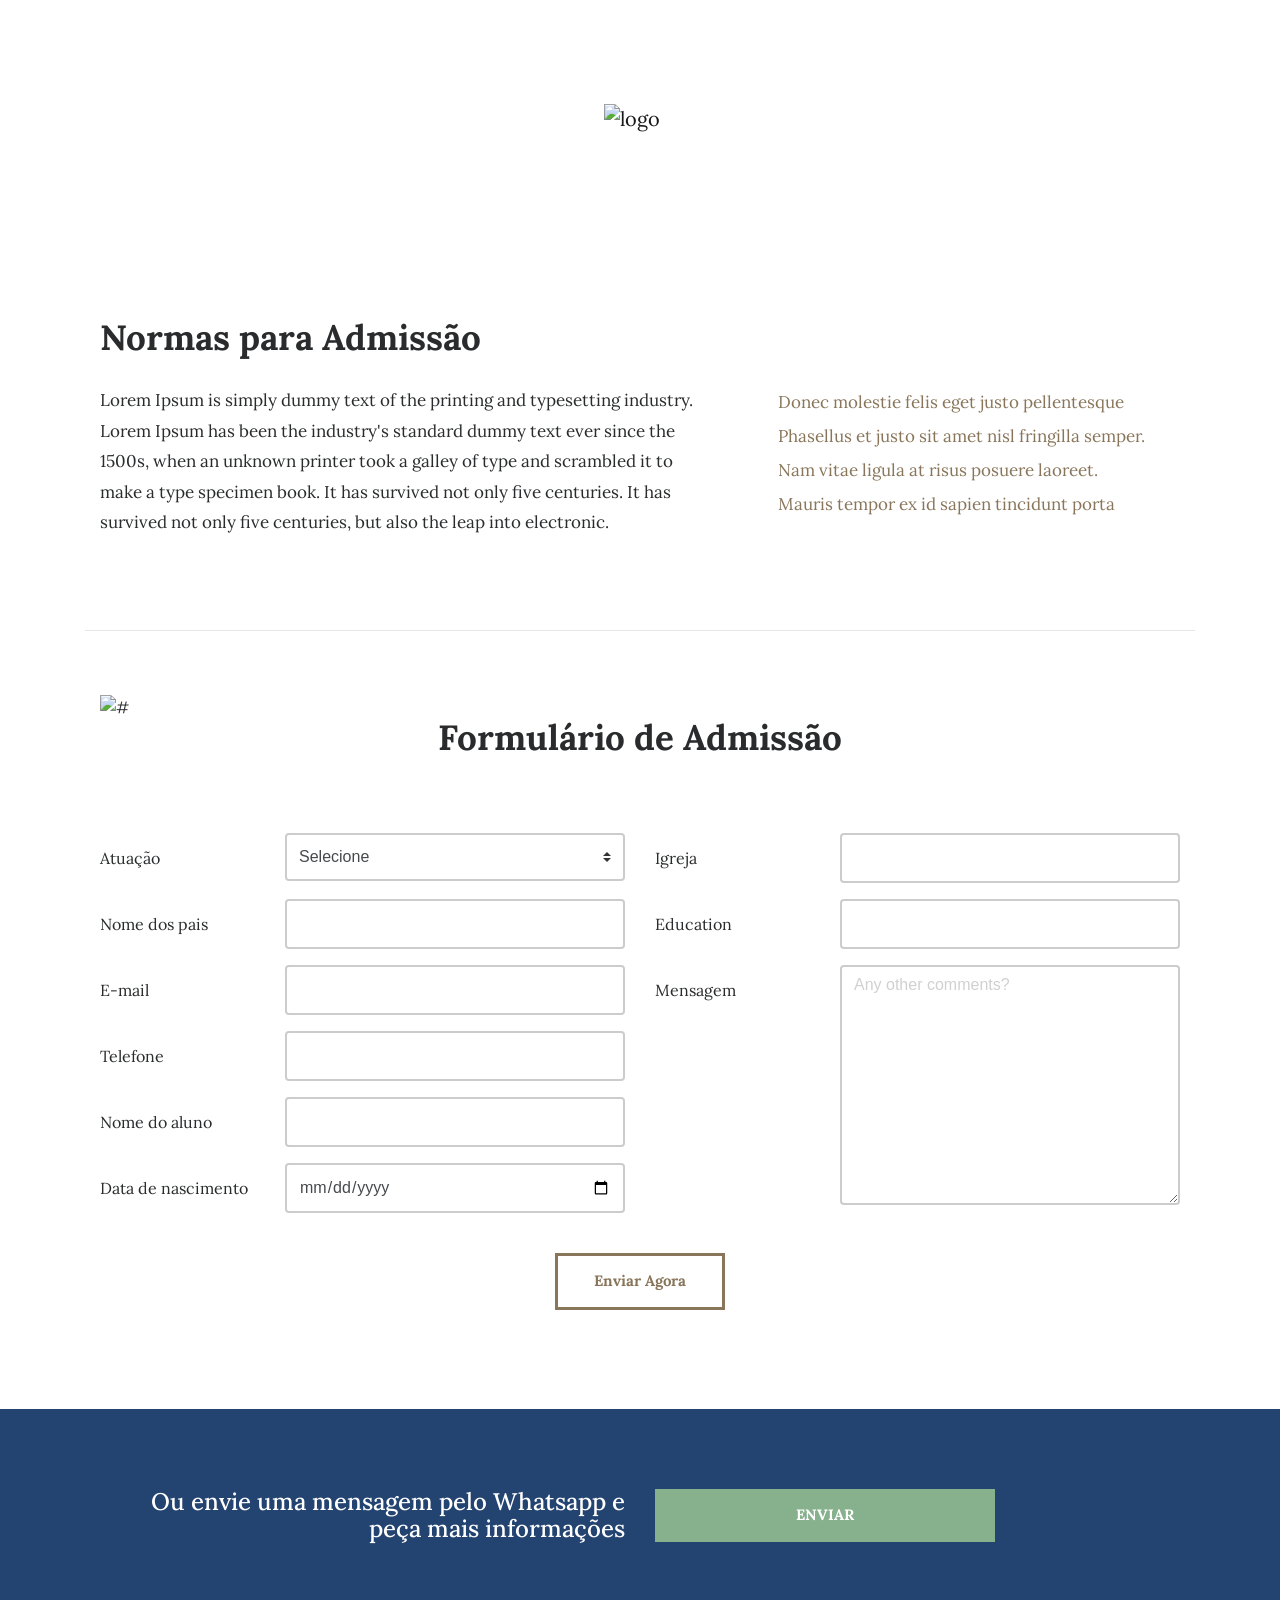
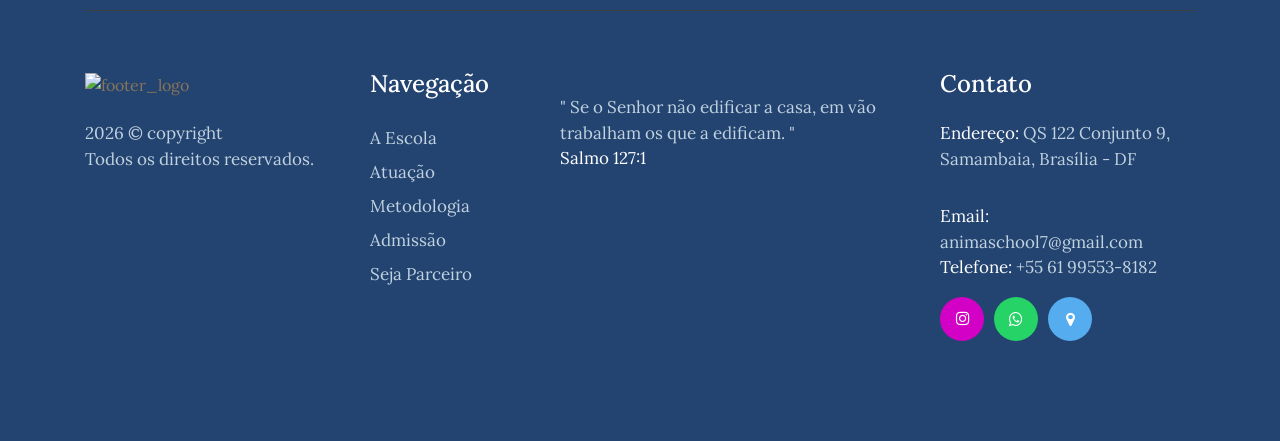
==== admissao.html @ c7dc4432 "Add files via upload" ====
<!DOCTYPE html>
<html lang="pt-BR">

<head>
    <!-- Required meta tags -->
    <meta charset="utf-8">
    <meta name="viewport" content="width=device-width, initial-scale=1, shrink-to-fit=no">
    <title>Ânima School - Educação Cristã Clássica em Brasília</title>
	<link rel="icon" type="image/x-icon" href="images/favicon.ico">
    <!-- Bootstrap CSS -->
    <link rel="stylesheet" href="css/bootstrap.min.css">
    <!-- Google Fonts -->
    <link href="https://fonts.googleapis.com/css?family=Lora:400,700" rel="stylesheet">
    <!-- Font Awesome -->
    <link rel="stylesheet" href="css/font-awesome.min.css">
    <!-- Simple Line Font -->
    <link rel="stylesheet" href="css/simple-line-icons.css">
    <!-- Owl Carousel -->
    <link rel="stylesheet" href="css/owl.carousel.min.css">
    <!-- Main CSS -->
    <link href="css/style.css" rel="stylesheet">
</head>

<body>
    <!-- ========================= MENU =========================-->
	<div class="about_bg">
		<div class="container">
			<div class="row">
				<div class="col-md-12">
					<a href="index.html"><img src="images/responsive-logo.png" class="responsive-logo img-fluid" alt="responsive-logo"></a>
				</div>
			</div>
			<div class="row">
				<div class="col-md-12">
					<nav class="navbar navbar-toggleable-md navbar-light bg-faded">
						<button class="navbar-toggler navbar-toggler-right" type="button" data-toggle="collapse" data-target="#navbarNavDropdown">
							<span class="icon-menu"></span>
						</button>
						<div class="collapse navbar-collapse" id="navbarNavDropdown">
							<ul class="navbar-nav">
								<li class="nav-item">
									<a class="nav-link" href="escola.html">A Escola</a>
								</li>
								<li class="nav-item">
									<a class="nav-link" href="index.html#atuacao">Atuação</a>
								</li>
								<li class="nav-item">
									<a class="nav-link" href="metodologia.html">Metodologia</a>
								</li>
								<li class="nav-logo">
									<a href="index.html" class="navbar-brand"><img src="images/logo.png" class="img-fluid" alt="logo"></a>
								</li>
								<li class="nav-item">
									<a class="nav-link" href="admissao.html">Admissão<span class="sr-only">(current)</span></a>
								</li>
								<li class="nav-item">
									<a class="nav-link" href="parceiro.html">Seja Parceiro</a>
								</li>
								<li class="nav-item">
									<a class="nav-link" href="contato.html">Contato</a>
								</li>
							</ul>
						</div>
					</nav>
				</div>
			</div>
			<div class="row">
				<div class="col-md-12">
					<br>
				</div>
			</div>
		</div>
	</div>
	<!--//FIM DO MENU -->
    <div class="container">
        <!--============================= REGRAS DA ADMISSAO =============================-->
        <section class="admission-form_rules">
            <div class="container">
                <div class="row">
                    <div class="col-md-7 admission-form_mr">
                        <h2>Normas para Admissão</h2>
                        <p>Lorem Ipsum is simply dummy text of the printing and typesetting industry. Lorem Ipsum has been the industry's standard dummy text ever since the 1500s, when an unknown printer took a galley of type and scrambled it to make a type specimen book. It has survived not only five centuries. It has survived not only five centuries, but also the leap into electronic.</p>
                    </div>
                    <div class="col-md-5 admission-form_mr">
                        <ul class="admission-form_listed">
                            <li>Donec molestie felis eget justo pellentesque</li>
                            <li>Phasellus et justo sit amet nisl fringilla semper.</li>
                            <li>Nam vitae ligula at risus posuere laoreet.</li>
                            <li>Mauris tempor ex id sapien tincidunt porta</li>
                        </ul>
                    </div>
                </div>
            </div>
        </section>
        <!--//REGRAS DA ADMISSAO -->
		<hr>
        <!-- ================ ADMISSION FORM BADGE ================-->
        <section class="admission_form">
            <div class="container">
                <div class="row">
                    <div class="col-md-12 my-5">
                        <img src="images/badge-icon.png" class="img-fluid" alt="#">
                        <h2>Formulário de Admissão</h2>
                    </div>
                </div>
                <form action="php/admission.php" method="post" id="admissionform">
                    <div class="row">
                        <div class="col-md-6">
                            <div class="row form-group">
                                <div class="col-lg-4">
                                    <label>
                                        Atuação </label>
                                </div>
                                <div class="col-lg-8">
                                    <select class="form-control custom-select" name="course" required>
                                        <option selected="" value="">Selecione</option>
                                        <option value="select">Maternal</option>
                                        <option value="select">Pré-escola</option>
                                        <option value="select">Contraturno Escolar</option>
                                        <option value="select">Comunidade de Estudos</option>
                                    </select>
                                </div>
                            </div>
                            <div class="row form-group">
                                <div class="col-lg-4">
                                    <label>
                                        Nome dos pais </label>
                                </div>
                                <div class="col-lg-8">
                                    <input type="text" name="nome_responsavel" class="form-control" required>
                                </div>
                            </div>
                            <div class="row form-group">
                                <div class="col-lg-4">
                                    <label>
                                        E-mail </label>
                                </div>
                                <div class="col-lg-8">
                                    <input type="email" name="email" class="form-control" required>
                                </div>
                            </div>
                            <div class="row form-group">
                                <div class="col-lg-4">
                                    <label>
                                        Telefone </label>
                                </div>
                                <div class="col-lg-8">
                                    <input type="text" name="telefone" class="form-control" required>
                                </div>
                            </div>
                            <div class="row form-group">
                                <div class="col-lg-4">
                                    <label>
                                        Nome do aluno </label>
                                </div>
                                <div class="col-lg-8">
                                    <input type="text" name="nome_aluno" class="form-control">
                                </div>
                            </div>
                            <div class="row form-group">
                                <div class="col-lg-4">
                                    <label>
                                        Data de nascimento </label>
                                </div>
                                <div class="col-lg-8">
                                    <input type="date" name="dob" class="form-control" required>
                                </div>
                            </div>
                        </div>
                        <div class="col-md-6">
                            <div class="row form-group">
                                <div class="col-lg-4">
                                    <label>
                                        Igreja </label>
                                </div>
                                <div class="col-lg-8">
                                    <input type="text" name="igreja" class="form-control" required>
                                </div>
                            </div>
                            <div class="row form-group">
                                <div class="col-lg-4">
                                    <label>
                                        Education</label>
                                </div>
                                <div class="col-lg-8">
                                    <input type="text" name="education" class="form-control" required>
                                </div>
                            </div>
                            <div class="row form-group">
                                <div class="col-lg-4">
                                    <label>
                                        Mensagem</label>
                                </div>
                                <div class="col-lg-8">
                                    <textarea class="form-control" name="message" placeholder="Any other comments?" rows="11"></textarea>
                                </div>
                            </div>
                        </div>
                    </div>
                    <div class="row">
                        <div class="col-md-12 text-center">
                            <button type="submit" class="btn btn-default btn-courses mt-4" id="js-admission-btn">Enviar Agora</button>
                        </div>
                        <div class="col-md-12">
                            <div id="js-admission-result" data-success-msg="Sucesso! Sua solicitação foi enviada." data-error-msg="Ops! Algo deu errado."></div>
                            <!-- // end #js-admission-result -->
                        </div>
                    </div>
                </form>
            </div>
        </section>
        <!--//END ADMISSION FORM BADGE -->
    </div>
    <!-- // end .container -->
    <!--============================= FOOTER =============================-->
	<footer>
		<div class="container">
			<div class="row">
				<div class="col-md-12">
					<div class="subscribe">
						<div class="row" style="text-align: center; margin: 20px auto 60px;">
							<div class="col-md-6">
								<h3 style="text-align: right;">Ou envie uma mensagem pelo Whatsapp e peça mais informações</h3>
							</div>
							<div class="col-md-4">
								<a href="#" class="btn btn-warning btn-3">ENVIAR</a>
							</div>
						</div>
					</div>
				</div>
			</div>
			<div class="row">
				<div class="col-md-3">
					<div class="foot-logo">
						<a href="index.html">
							<img src="images/footer-logo.png" class="img-fluid" alt="footer_logo">
						</a>
						<p>2026 © copyright
						<br>Todos os direitos reservados.</p>
					</div>
				</div>
				<div class="col-md-2">
					<div class="sitemap">
						<h3>Navegação</h3>
							<ul>
								<li><a href="escola.html">A Escola</a></li>
								<li><a href="index.html#atuacao">Atuação</a></li>
								<li><a href="metodologia.html">Metodologia</a></li>
								<li><a href="admissao.html">Admissão</a></li>
								<li><a href="parceiro.html">Seja Parceiro</a></li>
							</ul>
					</div>
				</div>
				<div class="col-md-4">
					<div class="tweet_box">
						<h3></h3>
						<div class="address">
						<p>" Se o Senhor não edificar a casa, em vão trabalham os que a edificam. "<br><span>Salmo 127:1</span></p>
						</div>
					</div>
				</div>
				<div class="col-md-3">
					<div class="address">
						<h3>Contato</h3>
						<p><span>Endereço: </span> QS 122 Conjunto 9,<br>Samambaia, Brasília - DF</p>
						<p><span>Email:</span> animaschool7@gmail.com
						<br><span>Telefone:</span> +55 61 99553-8182</p>
						<ul class="footer-social-icons">
							<li><a href="#"><i class="fa fa-instagram fa-in" aria-hidden="true"></i></a></li>
							<li><a href="#"><i class="fa fa-whatsapp fa-wt" aria-hidden="true"></i></a></li>
							<li><a href="#"><i class="fa fa-map-marker fa-mp" aria-hidden="true"></i></a></li>
						</ul>
					</div>
				</div>
			</div>
		</div>
	</footer>
    <!--//END FOOTER -->
    <!-- jQuery, Bootstrap JS. -->
    <script src="js/jquery.min.js"></script>
    <script src="js/tether.min.js"></script>
    <script src="js/bootstrap.min.js"></script>
    <!-- Plugins -->
    <script src="js/instafeed.min.js"></script>
    <script src="js/owl.carousel.min.js"></script>
    <script src="js/validate.js"></script>
    <script src="js/tweetie.min.js"></script>
    <!-- Admission -->
    <script src="js/admission.js"></script>
    <!-- Subscribe -->
    <script src="js/subscribe.js"></script>
    <!-- Script JS -->
    <script src="js/script.js"></script>
</body>

</html>
---- css/style.css ----
/*------------------------------------------------------------------
Theme Name: UNISCO - Responsive Bootstrap Landing Page
Version: 1.0
Author: 
-------------------------------------------------------------------*/
/*------------------------------------------------------------------
[TABLE OF CONTENTS]
    
    1. GLOBAL STYLES
    2. HEADER
    3. ABOUT
    4. OUR COURSES
    5. EVENTS
    6. DETAILED CHART
    7. OUR BLOG
    8. GALLERY
    9. FOOTER

    10. ABOUT HEADER
    11. ABOUT WELCOME
    12. ABOUT TESTIMONIAL
    13. ABOUT OUR TEACHERS

    14. ADMISSION COURCES
    15. ADMISSION DETAILS COURCES

    16. ADMISSION FORM RULES 

    17. CAMPUS 

    18. RESEARCH

    19. BLOG
    20. EVENTS
    21. SHORTCODES
    22. CONTACT US

    -------------------------------------------------------------------*/
/* ==========================================================================
   Font
   ========================================================================== */
/* ==========================================================================
   Color
   ========================================================================== */
/* ==============================================================
   NAV
   ============================================================== */
.nav-menu {
  position: absolute;
  z-index: 1;
  margin: 0 auto;
  left: 0;
  right: 0;
  top: 0; }

.nav-logo {
  margin: 0 !important; }

.responsive-logo {
  display: none; }

.icon-menu {
  color: #88755a; }

.btn-default {
  color: #88755a;
  background: none;
  border: 3px solid #88755a;
  font-size: 18px;
  padding: 16px 36px;
  border-radius: 0; }

@media (min-width: 767px) {
  .btn + .btn {
    margin-left: 22px; } }

.btn-default:hover {
  color: #d8d5ca;
  background: #88755a;
  border: 3px solid #88755a; }

.btn:focus {
  outline: none;
  -webkit-box-shadow: none;
  box-shadow: none;
  color: #fff;
  background: #88755a; }

.dropdown-menu {
  min-width: 14rem;
  border-radius: 0;
  border: none; }

.dropdown-item {
  color: #2d2d2d;
  padding: 5px 1.5rem; }

.dropdown-item.active,
.dropdown-item:active {
  background-color: #88755a; }

.dropdown-menu1 {
  left: -225px;
  top: -6px !important; }

.dropdown-item:hover {
  color: #88755a;
  -webkit-transition: 0.2s;
  -o-transition: 0.2s;
  transition: 0.2s; }

.dropdown-item.active:hover,
.dropdown-item.active:focus,
.dropdown-item.active:active,
.dropdown-item:active {
  color: #FFF; }

.nav-toggle_icon {
  color: #88755a; }

.navbar2 {
  padding-left: 0;
  padding-right: 0; }

.navbar-brand {
  margin: 0; }

.nav-brand2 h2 {
  margin: 0; }

.navbar-nav > li {
  margin: 85px 10px;
  text-align: center; }

.navbar-default .navbar-nav > li > a {
  font-size: 19px;
  color: #fff; }

.navbar-default .navbar-nav > .active > a,
.navbar-default .navbar-nav > .active > a:focus,
.navbar-default .navbar-nav > .active > a:hover {
  background: none;
  color: #88755a; }

.navbar-default .navbar-nav > li > a:focus,
.navbar-default .navbar-nav > li > a:hover {
  color: #88755a; }

.nav .open > a,
.nav .open > a:focus,
.nav .open > a:hover {
  background: none; }

.navbar-default .navbar-nav > .open > a,
.navbar-default .navbar-nav > .open > a:focus,
.navbar-default .navbar-nav > .open > a:hover {
  background: none;
  color: #88755a; }

.bg-faded {
  background: none; }

.navbar-light .navbar-nav .nav-link:focus,
.navbar-light .navbar-nav .nav-link:hover {
  color: #e0c898;
  -webkit-transition: 0.2s;
  -o-transition: 0.2s;
  transition: 0.2s; }

.navbar-light .navbar-nav .active > .nav-link,
.navbar-light .navbar-nav .nav-link.active,
.navbar-light .navbar-nav .nav-link.open,
.navbar-light .navbar-nav .open > .nav-link {
  color: #88755a; }

.navbar-light .navbar-nav .nav-link {
  color: #fff;
  font-size: 19px; }

.navbar-light .navbar-toggler {
  border: 1px solid #88755a;
  z-index: 999;
  cursor: pointer;
  outline: none;
  padding: 7px 14px; }

.fa-common {
  font-weight: 700; }

@media (max-width: 1200px) {
  .navbar-nav > li {
    margin: 74px 10px 74px 10px; } }

@media (max-width: 991px) {
  .navbar-nav > li {
    margin: 0px 10px 0px 10px; }
  .responsive-logo {
    display: block; }
  .navbar-brand {
    display: none; }
  .nav-brand2 {
    display: block; }
  .navbar2 {
    margin: 12px 0 !important; }
  .bg-faded {
    background-color: #fafafa; }
  .navbar {
    padding: 0;
    margin: -113px 0 0 0; }
  .navbar-nav {
    padding: 10px 10px 10px 10px; }
  .navbar-light .navbar-toggler {
    margin: 28px 6px; }
  .navbar-light .navbar-toggler2 {
    margin: 0 !important; }
  .navbar-light .navbar-nav .nav-link {
    color: #2d2d2d; }
  .dropdown .dropdown-menu {
    background-color: #fff;
    border: 1px solid #88755a; }
  .navbar-toggleable-md .navbar-nav .dropdown-menu {
    text-align: center; } }

@media (min-width: 991px) {
  .dropdown .dropdown-menu {
    display: block;
    visibility: hidden;
    opacity: 0;
    transition: all 0.2s ease;
    -moz-transition: all 0.2s ease;
    -webkit-transition: all 0.2s ease;
    -o-transition: all 0.2s ease;
    -ms-transition: all 0.2s ease; }
  .dropdown:hover > .dropdown-menu {
    visibility: visible;
    opacity: 1;
    border: 1px solid #ccc;
    top: 45px; }
  .dropdown-submenu:hover .dropdown-menu1 {
    visibility: visible;
    opacity: 1; }
  .navbar-toggleable-md .navbar-collapse {
    -webkit-box-pack: center;
    -webkit-justify-content: center;
    -ms-flex-pack: center;
    justify-content: center; }
  .navbar-toggleable-md .navbar-nav {
    -webkit-box-align: center;
    -webkit-align-items: center;
    -ms-flex-align: center;
    align-items: center; } }

/* ==============================================================
   GLOBAL STYLES
   ============================================================== */
html {
  -webkit-text-size-adjust: 100%;
  -webkit-font-smoothing: antialiased; }

body {
  font-family: "Lora", serif; }

h1 {
  font-size: 54px; }

h2 {
  font-size: 35px; }

h3 {
  font-size: 24px; }

h4 {
  font-size: 20px; }

p {
  font-size: 17px; }

a {
  color: #88755a;
  -webkit-transition: all 0.3s ease;
  -o-transition: all 0.3s ease;
  transition: all 0.3s ease; }
  a:hover {
    text-decoration: none;
    color: #2d2d2d; }

.btn {
  font-family: "Lora", serif;
  cursor: pointer; }

/* ==============================================================
   HEADER
   ============================================================== */
.slider_img {
  width: 100%;
  background: #000; }
  .slider_img img {
    min-width: 100%;
    -o-object-fit: cover;
    object-fit: cover;
    -o-object-position: 50% 50%;
    object-position: 50% 50%; }
    @media (max-width: 500px) {
      .slider_img img {
        max-height: 730px; } }

.carousel-caption {
  -webkit-transform: translateY(-50%);
  -ms-transform: translateY(-50%);
  transform: translateY(-50%);
  top: 50%; }
  @media (min-width: 992px) {
    .carousel-caption {
      -webkit-transform: translateY(-57%);
      -ms-transform: translateY(-57%);
      transform: translateY(-57%);
      top: 57%; }
      .layout_two .carousel-caption {
        -webkit-transform: translateY(-50%);
        -ms-transform: translateY(-50%);
        transform: translateY(-50%);
        top: 50%; } }
  @media (max-width: 500px) {
    .carousel-caption {
      top: 45%; } }

.slider_title h1 {
  text-align: center;
  color: #fff;
  margin-bottom: 40px;
  font-weight: 700; }
  @media (max-width: 576px) {
    .slider_title h1 {
      margin-bottom: 18px; } }

.slider_title h4 {
  color: #d8d5ca;
  text-align: center;
  line-height: 1.8; }

.slider-btn {
  text-align: center;
  margin: 42px 0 0; }

.carousel-indicators .active {
  background: #88755a; }

.fa-slider {
  padding: 14px 14px;
  border: 2px solid #88755a;
  font-size: 29px;
  border-radius: 2px; }

@media (max-width: 768px) {
  .slider_title h1 {
    font-size: 42px; }
  .slider_title h4 {
    font-size: 19px;
    line-height: 1.5; }
  .btn-default {
    width: 50%;
    margin-bottom: 10px;
    font-size: 13px; } }

@media (max-width: 480px) {
  .slider_title {
    margin: 0 0 80px; }
    .slider_title h1 {
      font-size: 32px; }
    .slider_title h4 {
      font-size: 18px;
      line-height: 1.5; }
  .btn-default {
    width: 100%;
    margin-bottom: 10px;
    font-size: 18px; }
  .fa-slider {
    border: none;
    padding: 0; } }

/* ==============================================================
   ABOUT
   ============================================================== */
.about {
  padding: 97px 0 56px;
  background: #fff; }
  .about h2 {
    text-align: center;
    color: #2d2d2d;
    font-weight: 700; }
  .about p {
    text-align: center;
    color: #2d2d2d;
    line-height: 1.8;
    margin: 20px 0; }
  .about img {
    margin: 0 auto;
    display: block; }

/* ==============================================================
   OUR COURSES
   ============================================================== */
.our_courses {
  background: #f2f2f2;
  padding: 97px 0; }
  .our_courses h2 {
    font-weight: 700;
    margin: 0 0 28px; }
  .our_courses .courses_box a {
    text-decoration: none;
    color: #2d2d2d; }
  .our_courses .courses_box {
    position: relative;
    background: #fff;
    -webkit-box-shadow: 0px 10px 90px -6px #c7c5c7;
    -moz-box-shadow: 0px 10px 90px -6px #c7c5c7;
    box-shadow: 0px 10px 90px -6px #c7c5c7;
    -webkit-transition: all 0.3s ease;
    -o-transition: all 0.3s ease;
    transition: all 0.3s ease;
    min-height: 340px; }
    .our_courses .courses_box img {
      margin: 0;
      width: 100%; }
    .our_courses .courses_box p {
      margin: 0; }
    .our_courses .courses_box h3 {
      font-weight: 600; }
    .our_courses .courses_box:hover {
      -webkit-box-shadow: 0px 40px 90px -6px #c7c5c7;
      box-shadow: 0px 40px 90px -6px #c7c5c7;
      margin-top: -5px; }

@-webkit-keyframes SlideIn {
  100% {
    -webkit-transform: translateX(0px);
    transform: translateX(0px);
    opacity: 1; } }

@keyframes SlideIn {
  100% {
    -webkit-transform: translateX(0px);
    transform: translateX(0px);
    opacity: 1; } }

@-webkit-keyframes SlideWidth {
  100% {
    width: 550px; } }

@keyframes SlideWidth {
  100% {
    width: 550px; } }

.courses_box:hover .courses_box-img {
  opacity: 1; }

.courses_box:hover .courses_icon {
  -webkit-transform: rotate(44deg);
  -ms-transform: rotate(44deg);
  transform: rotate(44deg); }

.courses_box:hover .course-link:first-child {
  -webkit-animation: SlideIn 0.5s;
  animation: SlideIn 0.5s;
  -webkit-animation-fill-mode: forwards;
  animation-fill-mode: forwards;
  -webkit-animation-delay: 0.3s;
  animation-delay: 0.3s; }
  .courses_box:hover .course-link:first-child span:after {
    -webkit-animation: SlideWidth 0.8s;
    animation: SlideWidth 0.8s;
    -webkit-animation-fill-mode: forwards;
    animation-fill-mode: forwards;
    -webkit-animation-delay: 0.6s;
    animation-delay: 0.6s; }

.courses_box:hover .course-link:nth-child(2) {
  -webkit-animation: SlideIn 0.5s;
  animation: SlideIn 0.5s;
  -webkit-animation-fill-mode: forwards;
  animation-fill-mode: forwards;
  -webkit-animation-delay: 0.6s;
  animation-delay: 0.6s; }
  .courses_box:hover .course-link:nth-child(2) span:after {
    -webkit-animation: SlideWidth 0.8s;
    animation: SlideWidth 0.8s;
    -webkit-animation-fill-mode: forwards;
    animation-fill-mode: forwards;
    -webkit-animation-delay: 0.9s;
    animation-delay: 0.9s; }

.course-img-wrap {
  position: relative; }

.course-box-content {
  display: block;
  padding: 30px 20px; }

.courses_icon {
  -webkit-transition: all 0.5s;
  -o-transition: all 0.5s;
  transition: all 0.5s;
  position: relative;
  height: 43px;
  right: 0;
  width: 43px;
  background: #234370;
  border-radius: 50%;
  padding: 8px 11px 8px 13px;
  margin: -23px 10px 0 0;
  float: right;
  z-index: 3; }
  .courses_icon a {
    color: #c0d2df; }

.course-link {
  display: block;
  padding-bottom: 6px;
  -webkit-transform: translateX(-50px);
  -ms-transform: translateX(-50px);
  transform: translateX(-50px);
  opacity: 0;
  margin-left: 30px; }
  .course-link span {
    position: relative;
    display: inline-block; }

.course-link span:after {
  content: "";
  position: absolute;
  left: 50%;
  top: 10px;
  width: 0;
  right: 0;
  height: 1px;
  background: #FFF;
  left: 100%;
  margin-left: 0; }

.courses-link-wrap {
  overflow: hidden;
  position: absolute;
  top: 50%;
  width: 100%;
  right: 15px;
  -webkit-transform: translateY(-50%);
  -ms-transform: translateY(-50%);
  transform: translateY(-50%); }

.courses_box-img {
  -webkit-transition: all 0.5s;
  -o-transition: all 0.5s;
  transition: all 0.5s;
  opacity: 0;
  background: rgba(26, 69, 112, 0.82);
  width: 100%;
  position: absolute;
  top: 0;
  bottom: 0;
  left: 0;
  right: 0;
  padding-right: 30px;
  z-index: 2; }
  .courses_box-img a :hover {
    opacity: 0.8; }
  .courses_box-img a span {
    color: #fff;
    font-size: 15px;
    text-transform: uppercase;
    font-weight: 500;
    padding-right: 10px; }

.btn-courses {
  font-size: 15px;
  font-weight: 700; }

.rotate {
  -moz-transform: rotate(43deg);
  -ms-transform: rotate(43deg);
  -webkit-transform: rotate(43deg);
  transform: rotate(43deg); }

.icon-rotate {
  -moz-transition-duration: 0.4s;
  -o-transition-duration: 0.4s;
  -webkit-transition-duration: 0.4s;
  transition-duration: 0.4s;
  display: inline-block; }

/* ==============================================================
   EVENTS
   ============================================================== */
.event {
  padding: 97px 0;
  background: #fff; }
  .event h2 {
    font-weight: 600;
    margin: 0 0 28px; }

.event-img {
  position: relative;
  -webkit-box-shadow: 0px 25px 90px 3px #c7c5c7;
  -moz-box-shadow: 0px 25px 90px 3px #c7c5c7;
  box-shadow: 0px 25px 90px 3px #c7c5c7;
  border-radius: 5px; }
  @media (max-width: 991px) {
    .event-img {
      margin-bottom: 50px; } }
  .event-img img {
    width: 100%;
    border-radius: 5px; }

.event-img_date {
  position: absolute;
  top: 28px;
  left: 48px;
  background: #88755a;
  border-radius: 2px;
  padding: 8px 12px;
  color: #fff;
  font-size: 13px; }
  @media (max-width: 575px) {
    .event-img_date {
      display: none; } }

.event-img_title {
  position: absolute;
  bottom: 0;
  background: -moz-linear-gradient(top, rgba(255, 255, 255, 0) 0%, black 100%);
  background: -webkit-linear-gradient(top, rgba(255, 255, 255, 0) 0%, black 100%);
  background: -webkit-gradient(linear, left top, left bottom, from(rgba(255, 255, 255, 0)), to(black));
  background: -o-linear-gradient(top, rgba(255, 255, 255, 0) 0%, black 100%);
  background: linear-gradient(to bottom, rgba(255, 255, 255, 0) 0%, black 100%);
  padding: 85px 0 20px 0;
  border-radius: 5px; }
  .event-img_title h3 {
    color: #fff;
    padding-left: 48px;
    position: relative; }
    @media (max-width: 575px) {
      .event-img_title h3 {
        padding-left: 20px; } }
  .event-img_title p {
    color: #e3e3e3;
    font-size: 17px;
    padding: 16px 48px 0 48px; }
    @media (max-width: 575px) {
      .event-img_title p {
        padding: 15px 20px; } }
  @media (max-width: 575px) {
    .event-img_title {
      padding: 0; } }

.event-img_title h3:after {
  height: 2px;
  width: 21px;
  background: #fff;
  content: "";
  position: absolute;
  left: 48px;
  top: 115%; }
  @media (max-width: 575px) {
    .event-img_title h3:after {
      left: 20px; } }

.event_date {
  width: 82px;
  background: #1a4570;
  float: left;
  text-align: center;
  border-radius: 2px; }
  .event_date img {
    float: left; }

.event-date-wrap {
  border: 1px dashed #8d84a0;
  margin: 8px 8px;
  padding: 4px 0; }
  .event-date-wrap p {
    font-size: 23px;
    font-weight: 700;
    color: #c0d2df;
    margin: 0; }
  .event-date-wrap span {
    color: #c0d2df;
    font-weight: 700;
    font-size: 14px; }

.date-description {
  margin-left: 115px; }
  .date-description h3 {
    margin-top: 0;
    font-weight: 600;
    margin-bottom: 25px;
    position: relative; }
    .date-description h3:after {
      height: 2px;
      width: 21px;
      background: #88755a;
      content: "";
      position: absolute;
      left: 0;
      top: 115%; }

.btn-read {
  padding: 10px 20px !important;
  font-size: 14px; }

.event_line {
  margin: 40px 0; }

/* ==============================================================
   DETAILED CHART
   ============================================================== */
.detailed_chart {
  background: url(../images/chart_bg.jpg) no-repeat;
  -webkit-background-size: cover;
  background-size: cover;
  padding: 97px 0; }

.chart-img img {
  margin: 21px 0 0;
  padding-right: 16px;
  float: left; }

.chart-img p {
  display: inline-block;
  color: #fff;
  font-size: 46px;
  font-weight: 700; }
  .chart-img p span {
    font-size: 24px;
    display: block;
    font-weight: 100; }

.chart-text {
  margin: 11px 0 0;
  display: inline-block; }
  .chart-text p {
    color: #fff;
    font-size: 23px; }
    .chart-text p span {
      font-size: 40px;
      display: block;
      line-height: 1.3; }

@media (max-width: 1200px) {
  .chart-img img {
    margin: 10px 0 0; }
  .chart-img p {
    font-size: 36px; }
    .chart-img p span {
      font-size: 17px; }
  .chart-text {
    margin: 0; }
    .chart-text p {
      font-size: 17px; }
      .chart-text p span {
        font-size: 36px; } }

@media (max-width: 992px) {
  .chart-img {
    display: block; }
    .chart-img img {
      float: none;
      margin: 0 auto 15px;
      padding: 0;
      display: block; }
  .chart-text {
    text-align: center;
    display: block;
    margin: 0px 0 0; } }

@media (max-width: 768px) {
  .chart_bottom {
    margin: 0 0 26px; }
  .chart_top {
    margin: 0 0 26px 0; } }

/* ==============================================================
   OUR BLOG
   ============================================================== */
.blog {
  background: #f2f2f2;
  padding: 97px 0; }
  .blog h2 {
    text-align: center;
    font-weight: 700;
    margin: 0 0 28px; }

.blog-img_box {
  background: #fff;
  -webkit-box-shadow: 0px 9px 20px -2px rgba(214, 214, 214, 0.3);
  box-shadow: 0px 9px 20px -2px rgba(214, 214, 214, 0.3);
  position: relative;
  margin-bottom: 24px;
  -webkit-transition: all 0.3s ease;
  -o-transition: all 0.3s ease;
  transition: all 0.3s ease; }
  .blog-img_box:hover {
    -webkit-box-shadow: 0px 15px 30px -2px rgba(214, 214, 214, 0.8);
    box-shadow: 0px 15px 30px -2px rgba(214, 214, 214, 0.8); }

.blog_display {
  width: 100%; }

.home_blog_link {
  display: block;
  color: #292b2c; }

.blogtitle {
  padding: 24px 30px 10px 30px; }
  .blogtitle h3 {
    font-weight: 700; }
  .blogtitle p {
    color: #88755a;
    display: inline-block;
    padding: 0; }

.blogtitle-rtl {
  padding: 12px 12px; }
  .blogtitle-rtl p {
    font-size: 15px; }
    @media (max-width: 1200px) {
      .blogtitle-rtl p {
        margin: 0; } }

.blog_hide {
  background: #1a4570;
  color: #c0d2df;
  padding: 55px 45px 26px;
  -webkit-box-shadow: 0px 9px 16px -2px #d9d9d9;
  -moz-box-shadow: 0px 9px 16px -2px #d9d9d9;
  box-shadow: 0px 9px 16px -2px #d9d9d9; }

.icon-link {
  color: #fff;
  font-size: 34px;
  display: block;
  padding: 0 0 22px; }

.blogtitle-link {
  padding: 65px 0 0; }
  .blogtitle-link p {
    display: inline-block;
    padding: 0 6px 0 6px;
    color: #c5bfd0;
    margin: 0; }
  .blogtitle-link .icon-user,
  .blogtitle-link .icon-speedometer {
    color: #fff; }

.blog-video {
  position: relative; }

.blog-play_btn {
  position: absolute;
  top: 50%;
  left: 50%;
  -webkit-transform: translateY(-50%) translateX(-50%);
  -ms-transform: translateY(-50%) translateX(-50%);
  transform: translateY(-50%) translateX(-50%); }

@media (max-width: 1200px) {
  .blogtitle {
    padding: 16px 0 0 18px; }
    .blogtitle h3 {
      font-size: 20px; }
  .blog_hide {
    padding: 28px 20px 27px; }
  .blogtitle-link {
    padding: 37px 0 0; }
  .blogtitle-rtl {
    padding: 8px; } }

@media (max-width: 992px) {
  .blogtitle {
    padding: 13px 0 0 8px; }
    .blogtitle h3 {
      font-size: 16px; }
    .blogtitle p {
      font-size: 14px;
      padding: 0; }
  .blog_hide {
    padding: 15px 7px 12px; }
    .blog_hide a {
      font-size: 13px; }
  .blogtitle-link {
    padding: 18px 0 0; }
    .blogtitle-link p {
      font-size: 14px;
      padding: 0; }
    .blogtitle-link span {
      font-size: 14px; }
  .icon-link {
    padding: 0 0 17px;
    font-size: 27px; } }

@media (max-width: 768px) {
  .blog-box_block {
    margin-bottom: 0; }
  .blog-img_box {
    margin: 0 0 20px; }
  .blogtitle {
    padding: 16px 0 0 16px; }
    .blogtitle h3 {
      font-size: 20px; }
    .blogtitle p {
      font-size: 14px;
      padding: 0 6px 0 6px; }
  .blog_hide {
    padding: 16px 16px;
    margin: 0 0 20px; }
    .blog_hide a {
      font-size: 18px; }
  .blogtitle-link p {
    font-size: 14px;
    padding: 0 6px 0 6px; }
  .blogtitle-link span {
    font-size: 14px;
    padding: 0 6px 0 6px; } }

@media (max-width: 480px) {
  .blogtitle h3 {
    font-size: 17px; } }

/* ==============================================================
   GALLERY
   ============================================================== */
.gallery-wrap {
  padding: 98px 0; }
  .gallery-wrap img {
    margin: 0;
    width: 100%; }

.gallery-wrap {
  margin: 0; }

.instafeed_img {
  overflow: hidden;
  position: relative; }
  .instafeed_img a {
    display: block;
    cursor: move;
    cursor: grab;
    cursor: -moz-grab;
    cursor: -webkit-grab; }
    .instafeed_img a:active {
      cursor: grabbing;
      cursor: -moz-grabbing;
      cursor: -webkit-grabbing; }
    .instafeed_img a .instagram_img_holder {
      width: 100%;
      height: 265px;
      -webkit-background-size: cover;
      background-size: cover; }
  .instafeed_img .instafeed_img_overlay {
    position: absolute;
    overflow: hidden;
    top: 0;
    left: 0;
    right: 0;
    bottom: 0;
    background-color: rgba(203, 181, 139, 0.85);
    opacity: 0;
    -webkit-transform: scale(0);
    -ms-transform: scale(0);
    transform: scale(0);
    -webkit-transition: all 0.4s ease-in-out;
    -o-transition: all 0.4s ease-in-out;
    transition: all 0.4s ease-in-out;
    text-align: center; }
    .instafeed_img .instafeed_img_overlay:after {
      content: "";
      position: absolute;
      border: 1px solid #FFF;
      left: 20px;
      right: 20px;
      top: 20px;
      bottom: 20px; }

.instafeed_img:hover .instafeed_img_overlay {
  opacity: 1;
  -webkit-transform: scale(1);
  -ms-transform: scale(1);
  transform: scale(1); }

.instafeed_img .instafeed_img_overlay span {
  display: block;
  text-align: center;
  text-transform: uppercase;
  color: #fff;
  position: absolute;
  width: 100%;
  top: 50%;
  -webkit-transform: translateY(-50%);
  -ms-transform: translateY(-50%);
  transform: translateY(-50%);
  font-size: 16px; }
  @media (max-width: 767px) {
    .instafeed_img .instafeed_img_overlay span {
      font-size: 12px; } }

/* ==============================================================
   FOOTER
   ============================================================== */
footer {
  background: #234370;
  padding: 60px 0 100px; }

.subscribe {
  border-bottom: 1px solid #3f3f3f; }
  .subscribe h3 {
    text-align: center;
    color: #fff;
    padding: 0; }
  .subscribe form {
    text-align: center;
    margin: 20px auto 60px; }
  .subscribe .form-group {
    position: relative; }
  .subscribe .help-block {
    position: absolute;
    text-align: center;
    display: block;
    width: 100%;
    margin: 10px 0; }
  @media (max-width: 767px) {
    .subscribe .btn-warning {
      margin: 0 auto; }
    .subscribe .help-block {
      position: static;
      margin: 0 0 15px; }
    .subscribe #js-subscribe-result .help-block {
      margin: 10px 0 15px; } }

.signup_form {
  font-family: "Lora", serif;
  background: #3f3f3f;
  font-size: 17px;
  border: none;
  padding: 15px 60px 15px 60px;
  border-radius: 3px;
  color: #fff;
  outline: none;
  background-image: url([data-uri]);
  background-repeat: no-repeat;
  background-position: 22px 19px;
  width: 460px;
  margin-right: 15px; }
  @media (max-width: 767px) {
    .signup_form {
      width: 100%;
      margin-right: 0;
      margin-bottom: 15px; } }

.signup_form::-webkit-input-placeholder {
  color: #969696; }

.signup_form::-moz-placeholder {
  color: #969696; }

.signup_form:-ms-input-placeholder {
  color: #969696; }

.signup_form::placeholder {
  color: #969696; }

.btn-warning {
  background: #88755a;
  border: none;
  border-radius: 3px;
  padding: 17px 34px;
  font-size: 15px;
  outline: none;
  cursor: pointer;
  font-weight: bold; }

.btn-black.active,
.btn-black:active,
.show > .btn-warning.dropdown-toggle {
  color: #fff;
  background: #88755a; }

.btn-warning:hover {
  border: none;
  background: #bfa97f; }

.foot-logo {
  padding: 60px 0 34px; }
  .foot-logo p {
    color: #c0d2df;
    font-weight: 100;
    padding: 24px 0 0;
    font-size: 17px; }

.tweet {
  color: #c0d2df; }
  .tweet ul {
    padding-left: 0; }
  .tweet li {
    list-style: none;
    margin-left: 0;
    margin-top: 30px; }
  .tweet a:hover {
    color: #88755a;
    text-decoration: underline; }
  .tweet i {
    font-size: 28px;
    color: #88755a;
    float: left; }
  .tweet div {
    margin-left: 50px; }

.sitemap ul {
  margin: 0;
  padding: 16px 0 0; }
  .sitemap ul li {
    list-style: none; }
    .sitemap ul li a {
      color: #c0d2df;
      font-size: 17px;
      line-height: 2; }
    .sitemap ul li :hover {
      color: #88755a;
      text-decoration: none;
      -webkit-transition: 0.2s;
      -o-transition: 0.2s;
      transition: 0.2s; }

footer h3 {
  color: #fff;
  padding: 60px 0 0; }

.address p {
  color: #c0d2df;
  padding: 16px 0 0; }
  .address p span {
    color: #fff; }

.address ul {
  margin: 0;
  padding: 0; }
  .address ul li {
    list-style: none;
    float: left; }
    .address ul li a {
      color: #fff;
      margin-right: 5px; }

.footer-social-icons li {
  margin-right: 5px; }

.fa-wt {
  background: #25d366;
  padding: 14px 15px;
  border-radius: 50%;
  width: 44px;
  height: 44px; }

.fa-wt:hover {
  opacity: 0.8;
  -webkit-transition: 0.2;
  -o-transition: 0.2;
  transition: 0.2; }

.fa-in {
  background: #D300C5;
  padding: 13px 16px;
  border-radius: 50%;
  width: 44px;
  height: 44px; }

.fa-in:hover {
  opacity: 0.8;
  -webkit-transition: 0.2;
  -o-transition: 0.2;
  transition: 0.2; }

.fa-mp {
  background: #55acee;
  padding: 14px 18px;
  border-radius: 50%;
  width: 44px;
  height: 44px; }

.fa-mp:hover {
  opacity: 0.8;
  -webkit-transition: 0.2;
  -o-transition: 0.2;
  transition: 0.2; }

@media (max-width: 992px) {
  footer h3 {
    font-size: 18px; }
  .fa-fb {
    width: 44px;
    height: 44px;
    padding: 15px 17px; }
  .fa-in {
    width: 44px;
    height: 44px;
    padding: 14px 16px; }
  .fa-tw {
    width: 44px;
    height: 44px;
    padding: 14px 16px; } }

@media (max-width: 767px) {
  .subscribe form {
    margin: 20px 0 38px; }
  .foot-logo {
    padding: 32px 0 34px; }
    .foot-logo p {
      padding: 11px 0 0; } }

@media (max-width: 480px) {
  .btn-warning {
    width: 100%; }
  .foot-logo {
    padding: 28px 0 0; }
  footer h3 {
    padding: 42px 0 0; } }

/*
 * ABOUT PAGE
 ********************************/
/* ==============================================================
   ABOUT HEADER
   ============================================================== */
.about-nav {
  position: relative;
  background: #ccc; }

.about_bg {
  background: url(../images/about-bg.jpg) no-repeat;
  -webkit-background-size: cover;
  background-size: cover; }
  .about_bg h1 {
    text-align: center;
    color: #fff;
    margin: 0;
    padding: 37px 0 90px;
    font-weight: 700; }

@media (max-width: 992px) {
  .about_bg h1 {
    font-size: 42px; } }

/* ==============================================================
   ABOUT WELCOME
   ============================================================== */
.welcome_about {
  padding: 98px 0; }
  .welcome_about h2 {
    font-weight: 600;
    color: #2d2d2d;
    margin: 0 0 28px; }
  .welcome_about p {
    color: #2d2d2d;
    line-height: 1.8; }
  .welcome_about img {
    width: 100%; }

.btn-about {
  background: none;
  border: 3px solid #88755a;
  border-radius: 2px;
  padding: 14px 20px;
  color: #88755a;
  font-size: 15px;
  margin: 16px 0 0; }

@media (max-width: 992px) {
  .welcome_about {
    padding: 58px 0; }
  .btn-about {
    margin: 0px 0 32px; } }

/* ==============================================================
   ABOUT TESTIMONIAL
   ============================================================== */
.testimonial {
  background: #f2f2f2;
  padding: 98px 0; }
  .testimonial h2 {
    text-align: center;
    font-weight: 600;
    color: #2d2d2d;
    margin: 0 0 28px; }

.quote {
  text-align: center;
  font-size: 24px;
  outline: none;
  cursor: -webkit-grab;
  cursor: grab; }
  .quote i {
    border: 2px solid #88755a;
    padding: 20px;
    border-radius: 50%;
    color: #88755a; }
  .quote .quote_text {
    text-align: center;
    margin: 31px auto;
    line-height: 2;
    position: relative;
    max-width: 710px; }
    @media (min-width: 992px) {
      .quote .quote_text:before, .quote .quote_text:after {
        position: absolute;
        display: inline-block;
        font: normal normal normal 14px/1 FontAwesome;
        font-size: inherit;
        text-rendering: auto;
        -webkit-font-smoothing: antialiased;
        -moz-osx-font-smoothing: grayscale;
        color: #88755a; }
      .quote .quote_text:before {
        content: "\f10d";
        top: 0;
        left: -40px; }
      .quote .quote_text:after {
        content: "\f10e";
        top: 0;
        right: -40px; } }

.testi-img_block {
  max-width: 500px;
  margin: 0 auto 30px; }
  .testi-img_block img {
    margin: 0;
    display: inline-block;
    border-radius: 50%;
    max-width: 60px;
    margin-top: -18px; }
  .testi-img_block p {
    display: inline-block;
    font-size: 15px;
    margin-bottom: 0;
    padding-left: 10px; }
    .testi-img_block p span {
      color: #88755a;
      font-size: 16px;
      display: block; }

@media (max-width: 768px) {
  .testi-img_block p {
    display: block;
    position: inherit;
    padding: 8px 0px;
    margin: 0; } }

/* ==============================================================
   ABOUT OUR TEACHERS
   ============================================================== */
.our-teachers {
  padding: 98px 0; }
  .our-teachers h2 {
    text-align: center;
    font-weight: 600;
    margin: 0 0 28px; }

.our-teachers-block {
  background: #fff;
  border: 1px solid #ececec;
  -webkit-box-shadow: 0px 5px 34px 8px #ececec;
  -moz-box-shadow: 0px 5px 34px 8px #ececec;
  box-shadow: 0px 5px 34px 8px #ececec;
  position: relative;
  min-height: 205px;
  margin-bottom: 30px; }
  .our-teachers-block .teachers-img {
    width: 45%;
    position: absolute;
    bottom: 0;
    top: 0;
    height: 100%;
    -o-object-fit: cover;
    object-fit: cover; }
    @media (max-width: 1200px) {
      .our-teachers-block .teachers-img {
        width: 35%; } }
  .our-teachers-block .teachers-description {
    margin-left: 45%;
    padding: 20px 85px 15px 20px; }
    @media (max-width: 1200px) {
      .our-teachers-block .teachers-description {
        margin-left: 35%; } }
    .our-teachers-block .teachers-description p {
      margin: 0; }
      .our-teachers-block .teachers-description p span {
        color: #88755a;
        font-weight: 100;
        font-size: 18px; }

.social-icons {
  position: absolute;
  right: 0;
  top: 0;
  background: #FFF;
  bottom: 0;
  width: 50px;
  border-left: 1px solid #ececec; }
  .social-icons ul {
    padding: 0;
    margin: 0;
    list-style: none;
    display: table;
    height: 100%; }
    .social-icons ul li {
      list-style: none;
      margin: 0 0 10px;
      display: table-row;
      min-height: 1px;
      text-align: center; }
      .social-icons ul li a {
        color: #787878;
        font-size: 20px;
        padding: 5px 15px;
        border-bottom: 1px solid #ececec;
        display: table-cell;
        vertical-align: middle;
        width: 1%; }
        .social-icons ul li a i {
          -webkit-transition: all 0.3s ease;
          -o-transition: all 0.3s ease;
          transition: all 0.3s ease; }
        .social-icons ul li a:hover i {
          color: #88755a; }
      .social-icons ul li:last-child a {
        border-bottom: 0; }

@media (max-width: 992px) {
  .our-teachers-block .teachers-img {
    display: block;
    float: none;
    width: 100%;
    position: static; }
  .our-teachers-block .teachers-description {
    margin-left: 0;
    padding: 20px 20px 70px; }
  .our-teachers-block .social-icons {
    top: inherit;
    left: 0;
    width: 100%;
    border-top: 1px solid #ececec;
    border-left: 0;
    height: 50px; }
    .our-teachers-block .social-icons ul {
      width: 100%; }
    .our-teachers-block .social-icons li {
      display: table-cell;
      margin: 0; }
      .our-teachers-block .social-icons li a {
        display: inherit;
        border-bottom: 0;
        border-right: 1px solid #ececec;
        height: 50px; } }

/*
 * ADMISSION PAGE
 ********************************/
/* ==============================================================
   ADMISSION COURCES
   ============================================================== */
.admission_cources {
  padding: 70px 0; }
  .admission_cources h2 {
    font-weight: 700; }
  .admission_cources p {
    line-height: 1.8;
    padding: 0; }

.course_filter {
  padding: 33px 30px;
  background: #88755a;
  border-radius: 2px; }
  .course_filter .form-control {
    border: 0; }

select.form-control.custom-select {
  height: 3rem !important;
  margin-right: 13px; }

.btn-admission {
  padding: 13px 54px;
  text-transform: uppercase;
  border: none;
  color: #fff;
  background: #d8c299;
  -webkit-box-shadow: 0px 1px 1px 0px rgba(3, 3, 3, 0.35);
  -moz-box-shadow: 0px 1px 1px 0px rgba(3, 3, 3, 0.35);
  box-shadow: 0px 1px 1px 0px rgba(3, 3, 3, 0.35); }

.btn-admission:hover {
  background: #e0c795;
  color: #fff; }

.course_box {
  border: 1px solid #ececec;
  display: block;
  color: #2d2d2d;
  position: relative;
  min-height: 260px;
  margin-bottom: 30px; }
  .course_box img {
    width: 45%;
    position: absolute;
    bottom: 0;
    top: 0;
    height: 100%;
    -o-object-fit: cover;
    object-fit: cover; }
  .course_box h4 {
    font-weight: 600; }
  .course_box p {
    font-size: 15px;
    padding-top: 15px;
    margin-bottom: 0; }

.course_box:hover,
.course_box:focus,
.course_box:active {
  color: #2d2d2d;
  text-decoration: none;
  opacity: 0.8;
  -webkit-transition: 0.2s;
  -o-transition: 0.2s;
  transition: 0.2s; }

.couse-desc-wrap {
  margin-left: 45%;
  padding: 20px 25px; }

.course_duration {
  margin-left: 45%; }

.star-rating .fa-star {
  color: #ffb914; }

.course_duration {
  border-top: 1px solid #eaeaea;
  background: #f6f6f6; }
  .course_duration ul {
    padding: 0;
    margin: 0; }
    .course_duration ul li {
      list-style: none;
      display: inline-block;
      margin-left: 20px;
      padding: 9px 0 9px; }
      .course_duration ul li p {
        padding: 0;
        margin: 0;
        color: #88755a; }
      .course_duration ul li span {
        font-weight: 700;
        font-size: 15px; }

@media (max-width: 1200px) {
  .course_box p {
    font-size: 14px; }
  .course_duration ul li p {
    font-size: 13px; }
  .course_duration ul li span {
    font-size: 12px; } }

@media (max-width: 992px) {
  .course_box img {
    position: static;
    width: 100%; }
  .couse-desc-wrap {
    margin-left: 0; }
  .course_duration {
    margin-left: 0; } }

/* ==============================================================
   ADMISSION DETAILS COURSES
   ============================================================== */
.admission_discription {
  padding: 50px 0; }
  .admission_discription h4 {
    font-weight: 700; }
  .admission_discription p {
    text-align: left;
    margin-top: 12px; }
  .admission_discription ul {
    padding: 0;
    margin: 0; }
  .admission_discription li {
    background: url(../images/discription-icon.png) no-repeat 5px 3px;
    list-style: none;
    padding: 0 0 12px 36px;
    font-size: 16px; }

.admission-pdf {
  background: #f6f6f6;
  border: 1px solid #ebebeb;
  padding: 18px 22px 18px 22px;
  position: relative;
  width: 86%; }
  .admission-pdf p {
    display: inline-block;
    text-align: left;
    text-transform: uppercase;
    margin: 0;
    padding: 0 15px 0 15px;
    font-weight: 700;
    font-size: 14px; }
    .admission-pdf p span {
      text-decoration: underline; }
      .admission-pdf p span a {
        color: #88755a; }

.pdf_btn {
  position: relative; }

.btn-pdf_join {
  position: absolute;
  right: -60px;
  top: 15px;
  text-transform: uppercase;
  -webkit-box-shadow: 0px 1px 2px 0px rgba(0, 0, 0, 0.75);
  -moz-box-shadow: 0px 1px 2px 0px rgba(0, 0, 0, 0.75);
  box-shadow: 0px 1px 2px 0px rgba(0, 0, 0, 0.75); }

.admission_testimonial {
  padding-top: 70px; }
  .admission_testimonial h4 {
    font-weight: 700;
    margin: 0 0 28px; }
  .admission_testimonial .admissiontesti-img_block {
    display: inline-block; }
    .admission_testimonial .admissiontesti-img_block img {
      border-radius: 50%; }
  .admission_testimonial .admissiontesti-text_block {
    float: right;
    width: 84%; }
    .admission_testimonial .admissiontesti-text_block p {
      line-height: 1.8;
      text-align: left; }
    .admission_testimonial .admissiontesti-text_block h6 {
      line-height: 1.5; }
      .admission_testimonial .admissiontesti-text_block h6 span {
        color: #88755a; }

.admission_rating {
  padding: 6px 16px;
  margin: 70px 0 0;
  background: #88755a;
  display: inline-block; }
  .admission_rating li {
    float: left;
    font-size: 15px;
    width: 50%;
    list-style: none;
    padding: 10px 0;
    color: #fff;
    border-bottom: 1px solid #d1c3a7; }
    .admission_rating li span {
      float: right; }
  .admission_rating li:nth-child(11) {
    border: none; }
  .admission_rating li:last-child {
    border: none; }
  .admission_rating .admission_star {
    padding-left: 22px;
    font-size: 15px;
    color: #fff8ea;
    font-weight: 100; }

.admission_insruction {
  padding: 50px 0 0; }
  .admission_insruction h4 {
    font-weight: 700;
    margin: 0 0 14px; }
  .admission_insruction p {
    font-weight: 700;
    font-size: 15px; }
    .admission_insruction p span {
      color: #88755a; }

.admission_share-icon {
  margin: 50px 0 0; }
  .admission_share-icon h4 {
    font-weight: 700; }
  .admission_share-icon a {
    display: inline-block;
    list-style: none;
    background: #e8e8e8;
    width: 52px;
    height: 52px;
    margin-right: 6px;
    border-radius: 50%;
    padding: 16px 20px;
    color: #2d2d2d; }

.admission_share-icon a:hover {
  opacity: 0.6;
  -webkit-transition: 0.2s;
  -o-transition: 0.2s;
  transition: 0.2s; }

@media (max-width: 1200px) {
  .admission-pdf p {
    padding: 0 0 0 12px;
    font-size: 13px; } }

@media (max-width: 992px) {
  .btn-pdf_join {
    right: 20px; }
  .admission_rating {
    padding: 6px 8px; }
    .admission_rating ul li {
      font-size: 13px; }
  .admission_testimonial,
  .admission_insruction,
  .admission_share-icon,
  .admission_testimonial .admissiontesti-text_block p {
    text-align: center; }
  .admission_rating {
    font-size: 13px; }
  .admission-pdf {
    width: 100%; }
  .admission_share-icon ul li {
    width: 44px;
    height: 44px;
    padding: 11px 15px; }
  .admissiontesti-text_block {
    width: 100% !important; } }

@media (max-width: 767px) {
  .admission-pdf {
    padding: 20px; }
    .admission-pdf i {
      font-size: 2em; } }

@media (max-width: 575px) {
  .btn-pdf_join {
    position: static;
    margin-top: 20px;
    width: 100%; } }

/*
 * ADMISSION FORM
 ********************************/
/* ==============================================================
   ADMISSION FORM RULES 
   ============================================================== */
.admission-form_rules {
  padding: 60px 0; }
  .admission-form_rules h2 {
    font-weight: 700;
    margin: 0 0 28px; }
  .admission-form_rules p {
    line-height: 1.8; }

.admission-form_listed {
  padding: 66px 0 0;
  margin: 0; }
  .admission-form_listed li {
    list-style: none;
    background: url(../images/right-icon.png) no-repeat;
    font-size: 17px;
    color: #88755a;
    padding-left: 30px;
    line-height: 2; }

@media (max-width: 768px) {
  .admission-form_listed {
    padding: 12px 0 0; } }

.form-control::-webkit-input-placeholder {
  color: #d0d0d0;
  opacity: 1; }

.form-control::-moz-placeholder {
  color: #d0d0d0;
  opacity: 1; }

.form-control:-ms-input-placeholder {
  color: #d0d0d0;
  opacity: 1; }

.form-control::placeholder {
  color: #d0d0d0;
  opacity: 1; }

.has-danger .custom-select {
  background-image: url("data:image/svg+xml;charset=utf8,%3Csvg xmlns='http://www.w3.org/2000/svg' viewBox='0 0 4 5'%3E%3Cpath fill='%23333' d='M2 0L0 2h4zm0 5L0 3h4z'/%3E%3C/svg%3E"); }

.has-danger .custom-select:focus {
  border-color: #d9534f; }

.admission_form {
  padding: 0 0 98px; }
  .admission_form img {
    margin: 0 auto;
    display: block; }
  .admission_form h2 {
    text-align: center;
    font-weight: 700;
    margin: 0 0 28px; }
  .admission_form label {
    width: 100%;
    margin: 13px 0; }

.form-control {
  border: 2px solid #ccc; }
  .form-control:not(textarea) {
    height: 50px; }

.admission-form_dropdown {
  width: 100%;
  border: 2px solid #ccc;
  border-radius: 3px;
  padding: 14px 12px;
  outline: none; }

.admission-form_date {
  width: 32.4%;
  border: 2px solid #ccc;
  border-radius: 3px;
  padding: 14px 12px;
  outline: none; }

.admission-form_text {
  width: 100%;
  border: 2px solid #ccc;
  border-radius: 3px;
  padding: 12px 12px;
  outline: none; }

.admission-form_address {
  margin: 18px 0 0; }

.admission-form_message {
  width: 100%;
  border: 2px solid #ccc;
  border-radius: 3px;
  padding: 12px 12px;
  height: 262px;
  outline: none; }

@media (max-width: 1200px) {
  .admission-form_date {
    width: 100%;
    margin: 18px 0 0; }
  .admission-form_respons {
    margin: 0; } }

/*
 * CAMPUS LIFE
 ********************************/
/* ==============================================================
   CAMPUS 
   ============================================================== */
.campus {
  padding: 98px 0; }
  .campus h2 {
    font-weight: 700;
    margin: 0 0 28px; }
  .campus p {
    line-height: 1.8;
    margin: 21px 0 58px; }

.campus-img_block {
  position: relative; }
  .campus-img_block .campus-title-block {
    width: 100%;
    position: absolute;
    bottom: 0;
    left: 0;
    background: -webkit-gradient(linear, left top, left bottom, from(rgba(255, 255, 255, 0)), to(black));
    background: -webkit-linear-gradient(top, rgba(255, 255, 255, 0) 0%, black 100%);
    background: -o-linear-gradient(top, rgba(255, 255, 255, 0) 0%, black 100%);
    background: linear-gradient(to bottom, rgba(255, 255, 255, 0) 0%, black 100%); }
    .campus-img_block .campus-title-block h4 {
      color: #fff;
      padding: 60px 30px 17px 30px;
      margin: 0; }

.campus-img_text {
  padding: 6px 0; }
  .campus-img_text p {
    font-size: 15px;
    color: #686868; }

@media (max-width: 992px) {
  .campus-img_block h4 {
    top: -36px;
    left: 15px;
    font-size: 18px; }
  .campus-img_text {
    padding: 0px 8px; } }

@media (max-width: 768px) {
  .campus-img_block img {
    width: 100%; } }

/*
 * RESEARCH
 ********************************/
/* ==============================================================
   RESEARCH
   ============================================================== */
.research {
  padding: 98px 0; }
  .research h2 {
    font-weight: 700;
    margin: 0 0 28px; }
  .research h3 {
    font-weight: 700;
    margin: 6px 0 28px; }

.research-current_block {
  margin-bottom: 60px; }
  .research-current_block img {
    float: left;
    max-width: 160px; }
  .research-current_block h4 {
    font-weight: 700;
    margin-bottom: 16px;
    margin-left: 190px; }
  .research-current_block p {
    line-height: 1.8;
    color: #2d2d2d;
    margin-left: 190px; }
  .research-current_block ul {
    margin-left: 190px; }

.research-list li {
  font-weight: 700;
  line-height: 1.8; }

.research-current_last {
  margin-bottom: 0; }

.research-posts .research-news_block {
  border-bottom: 1px solid #efefef;
  padding-bottom: 7px;
  padding-top: 20px; }
  .research-posts .research-news_block:first-child {
    padding-top: 0; }
  .research-posts .research-news_block:last-child {
    border-bottom: 0;
    padding-bottom: 30px; }
  .research-posts .research-news_block span {
    color: #88755a;
    font-size: 13px;
    font-weight: 700;
    margin-top: 30px; }
  .research-posts .research-news_block p {
    font-weight: 700;
    font-size: 16px; }

@media (max-width: 767px) {
  .research-current_block img {
    min-width: 100%;
    margin-bottom: 12px; }
  .research-current_block h4,
  .research-current_block p,
  .research-current_block ul {
    margin-left: 0; }
  .research h3 {
    margin-top: 40px; } }

.research-features img {
  width: 100%; }

.research-featurestext_block {
  background: #88755a;
  max-width: 850px;
  margin: -180px auto 0 auto;
  padding: 50px 77px;
  position: relative; }
  .research-featurestext_block h3 {
    text-align: center;
    color: #fff;
    font-weight: 700;
    margin: 0 0 28px; }
  .research-featurestext_block p {
    line-height: 1.8;
    text-align: center;
    color: #eee5d4; }

.resources {
  padding: 98px 0; }

.resources-title {
  text-align: center;
  font-weight: 700;
  margin: 0 0 28px; }

.resources-slider_wrap {
  width: 100%; }

.research-testi_block img {
  margin: 0 auto;
  border-radius: 50%;
  display: block; }

.research-testi_block h4 {
  font-weight: 700;
  text-align: center;
  margin: 36px 0;
  margin: 30px 0 16px 0; }

.research-testi_block p {
  text-align: center;
  line-height: 1.8;
  padding: 0 26px; }

@media (max-width: 992px) {
  .research-featurestext_block {
    max-width: 700px;
    margin: -125px auto 0 auto;
    padding: 25px 66px; } }

@media (max-width: 768px) {
  .research-featurestext_block {
    max-width: 100%;
    margin: 0px auto 0 auto;
    padding: 24px 48px; }
    .research-featurestext_block h3 {
      margin: 0 0 13px; } }

/*
 * BLOG
 ********************************/
/* ==============================================================
   BLOG
   ============================================================== */
.blog-wrap {
  padding: 98px 0; }

.blog-img_block {
  position: relative; }
  .blog-img_block img {
    padding-left: 40px; }

.blog-date {
  background: #2d2d2d;
  padding: 12px 16px;
  border-radius: 2px;
  display: inline-block;
  position: absolute;
  top: 50%;
  left: 0;
  -webkit-transform: translateY(-50%);
  -ms-transform: translateY(-50%);
  transform: translateY(-50%); }
  .blog-date span {
    color: #fff;
    font-size: 18px;
    font-weight: 700; }

.blog-tiltle_block {
  padding: 30px 0 0 100px; }
  .blog-tiltle_block h4 {
    font-weight: 700; }
    .blog-tiltle_block h4 a {
      font-size: 20px;
      text-decoration: none; }
  .blog-tiltle_block h6 a {
    padding-right: 15px;
    padding-left: 15px;
    font-weight: 300;
    font-size: 14px;
    text-decoration: none; }
    .blog-tiltle_block h6 a span {
      padding-left: 5px; }
    .blog-tiltle_block h6 a:first-child {
      padding-left: 0; }
  .blog-tiltle_block p {
    line-height: 1.8;
    padding: 22px 16px 0 0; }
  .blog-tiltle_block a {
    color: #2d2d2d;
    font-size: 13px;
    text-decoration: underline;
    font-weight: 700; }

.blog-icons {
  border-top: 1px solid #e3eaef;
  border-bottom: 1px solid #e3eaef;
  margin: 36px 0;
  padding: 8px 0; }
  .blog-icons .blog-share_block {
    text-align: right;
    line-height: 1.3; }
    .blog-icons .blog-share_block ul {
      display: inline-block;
      padding: 3px 0 0;
      margin: 0; }
      .blog-icons .blog-share_block ul li {
        list-style: none;
        float: right; }
        .blog-icons .blog-share_block ul li a {
          margin: 0 0 0 25px;
          color: #ccc; }

.quote-right {
  float: right; }

.blog-search {
  border: 1px solid #ccc;
  padding: 8px 16px;
  border-radius: 2px;
  font-size: 15px; }

.btn-blogsearch {
  padding: 11px 16px;
  border-radius: 2px;
  font-size: 15px;
  outline: none; }

.blog-category_block {
  padding: 50px 0; }
  .blog-category_block h3 {
    font-weight: 700;
    margin: 0 0 24px; }
  .blog-category_block ul {
    margin: 0;
    padding: 0; }
    .blog-category_block ul li {
      list-style: none;
      margin: 10px 0;
      border-bottom: 1px solid rgba(0, 0, 0, 0.1); }
      .blog-category_block ul li a {
        color: #2d2d2d;
        text-decoration: none;
        padding-bottom: 10px;
        display: block; }
        .blog-category_block ul li a i {
          float: right; }
        .blog-category_block ul li a:hover {
          opacity: 0.8; }
    .blog-category_block ul hr {
      margin: 0; }
    .blog-category_block ul ul {
      background: #f7f7f7;
      padding: 20px; }
      .blog-category_block ul ul li {
        border-bottom-color: #FFF; }

.blog-featured_post h3 {
  font-weight: 700;
  margin: 0 0 24px; }

.blog-featured_post hr {
  margin: 24px 0; }

.blog-featured-img_block img {
  float: left;
  margin: 0 28px 0 0; }

.blog-featured-img_block h5 {
  font-weight: 700;
  font-size: 17px;
  margin-left: 150px; }

.blog-featured-img_block p {
  font-size: 15px;
  margin-left: 150px; }

.blog-featured-img_block a {
  color: #292b2c; }

.blog-tags_wrap {
  margin: 50px 0 0; }
  .blog-tags_wrap h3 {
    font-weight: 700;
    margin: 0 0 24px; }

.blog-tags {
  border: 1px solid #ccc;
  text-align: center;
  padding: 5px 29px;
  margin: 0 0 18px 18px;
  color: #313131;
  font-size: 14px; }

.page-item {
  margin: 0 8px 0 0; }

.page-link {
  line-height: 1;
  color: #2d2d2d;
  font-size: 14px;
  border-color: #e3eaef; }

.page-next {
  background: #88755a;
  color: #fff;
  border-color: transparent; }

.page-link:focus,
.page-link:hover {
  background-color: #f4e9d4;
  color: #2d2d2d; }

@media (max-width: 1200px) {
  .blog-search {
    width: 100%; }
  .btn-blogsearch {
    width: 100%;
    margin-top: 10px; }
  .blog-featured-img_block img {
    margin: 0 12px 0 0; }
  .blog-tags {
    padding: 5px 20px; } }

@media (max-width: 992px) {
  .blog-date span {
    font-size: 15px; }
  .pagination {
    margin: 0; }
  .blog-tiltle_block,
  .blog-img_block img {
    padding-left: 0; }
  .blog-icons {
    margin-top: 12px; }
  .blog-featured-img_block img {
    width: 100%;
    margin: 0 0 10px 0; }
  .blog-featured-img_block p,
  .blog-featured-img_block h5 {
    margin-left: 0; } }

@media (max-width: 768px) {
  .blog-search {
    margin: 30px 0 0; } }

@media (max-width: 480px) {
  .pagination li {
    display: none; }
    .pagination li:first-child, .pagination li:last-child {
      display: block; } }

/*
 * BLOG POST
 ********************************/
/* ==============================================================
   BLOG POST
   ============================================================== */
.blogpost-quotes {
  background: #f4eee3;
  display: inline-block;
  padding: 4px 36px;
  margin: 12px 0 0 0; }
  .blogpost-quotes span {
    font-size: 32px; }
  .blogpost-quotes p {
    font-weight: 700;
    font-style: italic;
    padding: 0px 65px; }

.blogpost_list {
  font-weight: 700;
  border-bottom: 2px solid #88755a;
  padding: 0 0 3px;
  line-height: 2.3; }

.blogpost-tabs {
  margin: 50px 0 0; }

.blogpost-tab-wrap {
  float: left !important;
  width: 100%; }

.blogpost-nav-tab {
  border: none !important;
  margin: 0 35px 0 0; }
  .blogpost-nav-tab a {
    text-decoration: none;
    font-size: 20px;
    padding: 10px 0; }

.blodpost-tab-img img {
  padding: 0;
  border-radius: 50%; }

.blogpost-tab-description h6 {
  font-size: 17px;
  color: #88755a;
  margin-bottom: 0;
  margin-top: 10px; }

.blogpost-tab-description p {
  padding: 10px 0 8px;
  font-size: 16px;
  margin: 0; }

.blodpost-tab-img {
  margin-top: 10px; }

p.blogpost-rply {
  color: #6e6e6e;
  padding-top: 0; }
  p.blogpost-rply span {
    margin: 0 10px;
    color: #a9a9a9;
    font-size: 12px; }
  p.blogpost-rply a {
    font-size: 14px; }

.blogpost-rply-style {
  text-decoration: line-through; }

@media (max-width: 992px) {
  .blogpost-quotes {
    padding: 4px 6px; } }

@media (max-width: 768px) {
  .blogpost-quotes p {
    padding: 0px 58px; }
  .quote-right {
    float: right !important; }
  .blogpost-nav-tab {
    margin: 0 25px 0 0; }
  .blogpost-nav-tab a {
    font-size: 15px;
    padding: 6px 0; }
  .blodpost-tab-img img {
    width: 16% !important; } }

/*
 * EVENTS
 ********************************/
/* ==============================================================
   EVENTS
   ============================================================== */
.events {
  padding: 98px 0; }

.event-title {
  font-weight: 700;
  margin: 0 0 24px; }

.event-date {
  background: #88755a;
  padding: 20px 5px; }
  .event-date h4 {
    font-size: 76px;
    font-weight: 700;
    text-align: center;
    color: #fff;
    margin: 0; }
  .event-date span {
    font-weight: 700;
    font-size: 20px;
    text-align: center;
    color: #fff;
    display: block; }

.event-time {
  background: #b39a6b;
  padding: 8px 0;
  display: block;
  color: #e8dabe;
  text-align: center; }

.event-heading {
  margin: 0 0 20px; }
  .event-heading h3 {
    font-weight: 700;
    margin: 0 0 24px; }
  .event-heading p {
    line-height: 1.8; }

.event-hilights h5 {
  font-size: 18px;
  font-weight: 700;
  margin: 0 0 24px; }

.event-highlight-discription {
  margin: 50px 0 0px; }
  .event-highlight-discription p {
    line-height: 1.8;
    margin: 0 0 50px; }

.event-toggle {
  text-transform: uppercase;
  font-size: 15px;
  text-decoration: underline;
  color: #88755a;
  font-weight: 700; }

.event-toggle:focus {
  color: #88755a; }

.event-toggle:hover {
  color: #b39a6b;
  -webkit-transition: 0.2s;
  -o-transition: 0.2s;
  transition: 0.2s; }

.tab-list {
  color: #2d2d2d;
  font-weight: 700; }

.nav-tabs .nav-item.show .nav-link,
.nav-tabs .nav-link.active {
  border-bottom: 2px solid #88755a;
  border-right: 1px solid #fff;
  border-left: 1px solid #fff;
  border-top: 1px solid #fff;
  color: #88755a; }

.nav-tabs {
  border: none;
  float: left; }
  .nav-tabs .nav-link {
    border-bottom: 1px solid #eee; }

.nav-special-br {
  border-left: 1px solid #eee;
  border-right: 1px solid #eee; }

.nav-tabs .nav-link:focus,
.nav-tabs .nav-link:hover {
  border-color: #fff #fff #fff;
  color: #88755a;
  border-bottom: 2px solid #88755a;
  -webkit-transition: 0.2s;
  -o-transition: 0.2s;
  transition: 0.2s; }

.event-underline {
  margin: 68px 0 68px 0; }

@media (max-width: 1200px) {
  .nav-link {
    padding: 8px 12px;
    font-size: 15px; } }

@media (max-width: 992px) {
  .event-date {
    padding: 12px 5px; }
    .event-date h4 {
      font-size: 36px; }
    .event-date span {
      font-size: 15px; }
  .event-time {
    font-size: 14px; } }

@media (max-width: 768px) {
  .nav-tabs {
    float: left; }
  .event-time {
    font-size: 17px; }
  .event-heading {
    margin: 0 0 30px; }
    .event-heading h3 {
      margin: 12px 0;
      font-size: 21px; }
    .event-heading p {
      font-size: 15px; }
  .tab-content img {
    width: 100%;
    margin: 0 0 12px; }
  .event-underline {
    margin: 20px 0 30px 0; }
  .event-highlight-discription {
    margin: 12px 0 0px; }
    .event-highlight-discription p {
      margin: 0 0 8px; } }

@media (max-width: 320px) {
  .nav-link {
    padding: 4px 7px;
    font-size: 13px; } }

/*
 * CALENDAR
 ********************************/
.fc-view {
  margin-top: 30px; }

.fc-toolbar {
  margin-bottom: 5px;
  margin-top: 15px; }

.fc-toolbar h2 {
  font-size: 18px;
  line-height: 30px;
  font-weight: 600;
  text-transform: uppercase; }

.fc-toolbar .fc-state-active,
.fc-toolbar .ui-state-active,
.fc-toolbar button:focus,
.fc-toolbar button:hover {
  z-index: 0; }

.fc-widget-content,
.fc-widget-header {
  border: 1px solid #d7ecfb; }

.fc th.fc-widget-header {
  background: #f5f5f5;
  font-size: 14px;
  line-height: 20px;
  padding: 10px 0px 10px 0px;
  text-transform: uppercase; }

.fc th.fc-widget-header a {
  color: #505458; }

.fc .fc-event .fc-bg {
  display: none; }

.fc .fc-list-item[class*=" bg-"] {
  color: #ffffff; }

.fc .fc-list-item[class*=" bg-"]:hover td {
  background: rgba(255, 255, 255, 0.2); }

.fc-button {
  background: #ffffff;
  color: #555;
  text-transform: capitalize; }

.fc-content {
  color: #FFF; }

.fc-text-arrow {
  font-size: 16px; }

.fc-state-hover {
  background: #f3f3f3; }

.fc-cell-overlay,
.fc-state-highlight {
  background: #f0f0f0; }

.fc-unthemed .fc-today {
  background: #ffffff; }

.fc-state-active,
.fc-state-down {
  -webkit-box-shadow: none;
  box-shadow: none; }

#external-events .fc-event,
.fc .fc-event {
  -webkit-border-radius: 2px;
  -moz-border-radius: 2px;
  border-radius: 2px;
  border: none;
  cursor: move;
  font-size: 12px;
  margin: 5px 7px 5px 7px;
  padding: 5px;
  text-align: center; }

.external-event {
  color: #ffffff;
  cursor: move;
  margin: 10px 0px 10px 0px;
  padding: 6px 10px 6px 10px; }

.fc-basic-view td.fc-day-number,
.fc-basic-view td.fc-week-number span {
  padding-right: 5px; }

.fc-toolbar .fc-button-group .fc-button {
  background: #ffffff; }

.fc-toolbar .fc-button-group .fc-button:hover {
  background: #F5F5F5; }

.fc .fc-event,
.fc .fc-event-dot {
  background: #304ffe;
  -o-transition: none;
  transition: none;
  -moz-transition: none;
  -webkit-transition: none; }

.fc .fc-event-dot {
  background: #ffffff; }

.fc-ltr .fc-basic-view .fc-day-top .fc-day-number {
  color: #434343; }

.fc.fc-ltr .fc-h-event.fc-not-start,
.fc.fc-rtl .fc-h-event.fc-not-end {
  margin-left: 7px; }

@media (max-width: 479px) {
  .fc .fc-toolbar .fc-right {
    width: 100%;
    text-align: left;
    margin-top: 15px; }
  .fc .fc-view-container {
    overflow: auto; } }

/*
 * SHORTCODES
 ********************************/
/* ==============================================================
   SHORTCODES
   ============================================================== */
.tabs {
  padding: 98px 0 0; }
  .tabs h3 {
    margin: 0 0 24px;
    font-weight: 700; }

.shortcode-tab-content {
  border: 1px solid #ccc;
  padding: 24px;
  min-height: 198px;
  line-height: 1.8;
  border-radius: 2px; }

/* Style the tab content */
.tabcontent {
  display: none;
  padding: 6px 12px;
  border: 1px solid #ccc;
  margin: -8px 0 0;
  min-height: 255px; }
  .tabcontent p {
    font-size: 15px;
    padding: 24px 24px;
    line-height: 1.8;
    color: #2d2d2d;
    margin: 0; }

button.accordion {
  background: #fff;
  color: #444;
  cursor: pointer;
  padding: 18px;
  width: 100%;
  border: 1px solid #eee;
  border-bottom: none;
  text-align: left;
  outline: none;
  font-size: 16px;
  font-weight: 700;
  padding: 17px 30px;
  -webkit-transition: 0.4s;
  -o-transition: 0.4s;
  transition: 0.4s; }

button.accordion.active,
button.accordion:hover {
  border-left: 2px solid #88755a; }

button.accordion:after {
  content: '\002B';
  color: #777;
  font-weight: bold;
  float: right;
  margin-left: 5px; }

button.accordion.active:after {
  content: "\2212"; }

.panel h5 {
  padding: 24px 0 0 30px;
  font-weight: 700;
  font-size: 16px; }

.panel-last {
  border-bottom: 1px solid #eee; }

div.panel {
  background-color: white;
  max-height: 0;
  overflow: hidden;
  -webkit-transition: max-height 0.2s ease-out;
  -o-transition: max-height 0.2s ease-out;
  transition: max-height 0.2s ease-out;
  border-right: 1px solid #eee;
  border-left: 2px solid #88755a; }
  div.panel p {
    font-size: 15px;
    color: #2d2d2d;
    padding: 0px 30px 30px 30px;
    margin: 0;
    line-height: 1.8; }

.accordian-link {
  color: #2d2d2d;
  font-size: 16px;
  font-weight: 700;
  text-decoration: none; }

.accordian-link:hover,
.accordian-link:focus {
  color: #88755a;
  -webkit-transition: 0.2s;
  -o-transition: 0.2s;
  transition: 0.2s;
  text-decoration: none; }

.accordian-link:active {
  color: #88755a; }

.card-header {
  background: none; }

.card-block {
  color: #2d2d2d;
  padding: 20px;
  line-height: 1.8; }

.alert-box {
  padding: 98px 0; }

.alert-title h3 {
  font-weight: 700;
  margin: 0 0 24px; }

.alert {
  border: none;
  border-radius: none;
  margin-bottom: 24px; }
  .alert p {
    margin: 0; }

.alert-success {
  padding: 22px 30px;
  border-radius: 0;
  background: #87b08d;
  color: #fff; }
  .alert-success i {
    margin-right: 24px;
    font-size: 24px;
    color: #fff; }

.alert-info {
  padding: 22px 30px;
  border-radius: 0;
  background: #82abc6;
  color: #fff; }
  .alert-info i {
    margin-right: 24px;
    font-size: 24px;
    color: #fff; }

.alert-danger {
  padding: 22px 30px;
  border-radius: 0;
  background: #f3897e;
  color: #fff; }
  .alert-danger i {
    margin-right: 24px;
    font-size: 24px;
    color: #fff; }

.alert-warning {
  padding: 22px 30px;
  border-radius: 0;
  background: #cda371;
  color: #fff; }
  .alert-warning i {
    margin-right: 24px;
    font-size: 24px;
    color: #fff; }

.typography {
  padding: 0 0 98px; }

.typography-title {
  font-weight: 700;
  margin: 0 0 24px; }

.shortcode-list h3 {
  font-weight: 700;
  margin: 0 0 24px; }

.shortcode-list ul {
  margin: 0;
  padding: 0; }
  .shortcode-list ul li {
    background: url(../images/shortcode-list.png) no-repeat;
    list-style: none;
    color: #686868;
    margin: 0 0 14px;
    padding: 0 0 0 38px; }

.list-general ul {
  margin: 50px 0 0;
  padding: 0; }
  .list-general ul li {
    color: #686868;
    list-style: none;
    margin: 0 0 14px; }
    .list-general ul li span {
      padding: 0 24px 0 0; }

.shortcode-columns {
  padding: 0 0 98px; }
  .shortcode-columns h3 {
    font-weight: 700;
    margin: 0 0 24px; }
  .shortcode-columns h5 {
    font-weight: 700;
    margin: 0 0 12px; }
  .shortcode-columns p {
    color: #686868;
    font-size: 15px;
    line-height: 1.8; }

.button-toggle {
  padding: 0 0 98px; }
  .button-toggle h3 {
    font-weight: 700;
    margin: 0 0 24px; }

.btn-1 {
  width: 100%;
  border-radius: 0; }

.btn-2 {
  width: 100%;
  border-radius: 0;
  background: #d19c85; }

.btn-2:hover {
  background: #cb927a; }

.btn-3 {
  width: 100%;
  border-radius: 0;
  background: #87b08d; }

.btn-3:hover {
  background: #7daa83; }

.btn-warning.active,
.btn-warning:active,
.show > .btn-warning.dropdown-toggle {
  border: none;
  background: #88755a; }

.bnt-border_1 {
  border-bottom: 4px solid #9e8452; }

.bnt-border_1:hover {
  border-bottom: 4px solid #9e8452; }

.bnt-border_2 {
  border-bottom: 4px solid #ae7056; }

.bnt-border_2:hover {
  border-bottom: 4px solid #ae7056; }

.bnt-border_3 {
  border-bottom: 4px solid #53815a; }

.bnt-border_3:hover {
  border-bottom: 4px solid #53815a; }

.btn-simple {
  text-transform: uppercase;
  color: #2d2d2d;
  background: none;
  border: 1px solid #88755a;
  font-size: 15px;
  padding: 16px 36px;
  border-radius: 0;
  font-weight: 700; }

.btn-default-clr1 {
  border: 1px solid #d19c85; }

.btn-default-clr2 {
  border: 1px solid #87b08d; }

@media (max-width: 992px) {
  .btn-1,
  .btn-2,
  .btn-3 {
    padding: 17px 6px; } }

@media (max-width: 768px) {
  .btn-1,
  .btn-2,
  .btn-3 {
    margin: 0 0 10px; }
  .button-toggle h3 {
    margin: 30px 0 24px; }
  .tabs h3 {
    margin: 30px 0 24px; }
  .shortcode-list {
    margin: 30px 0 0px; }
  .alert-box {
    padding: 34px 0; }
  .alert {
    padding: 22px 18px; } }

/*
 * CONTACT US
 ********************************/
/* ==============================================================
   CONTACT US
   ============================================================== */
.contact {
  padding: 98px 0 0; }

.contact-title h2 {
  font-weight: 700;
  text-align: center;
  margin: 0 0 24px; }

.contact-form {
  background: #88755a;
  position: relative;
  z-index: 2; }
  .contact-form h3 {
    font-weight: 700;
    color: #fff;
    margin: 0 0 24px; }

.btn-submit {
  border: 3px solid #fff;
  color: #fff;
  padding: 13px 44px;
  font-size: 15px;
  margin: 8px 0 0; }

.btn-submit:hover {
  border: 3px solid #fff;
  background: #fff;
  color: #88755a;
  -webkit-transition: 0.5s;
  -o-transition: 0.5s;
  transition: 0.5s; }

.contact-option {
  border-right: 1px solid #ad9566;
  padding: 45px 64px; }
  .contact-option .form-control {
    border-color: transparent; }

.contact-address {
  padding: 45px 50px; }
  .contact-address h3 {
    font-weight: 700;
    margin: 0 0 24px; }

.contact-details i {
  color: #fff;
  float: left; }

.contact-details h6 {
  font-size: 19px;
  color: #fff;
  padding: 0 30px 0 30px; }

.contact-details p {
  color: #fff4e0;
  padding: 0 30px 0 30px; }

.contact-center {
  background: #ad9566;
  border-radius: 50%;
  text-align: center;
  width: 44px;
  height: 44px;
  padding: 10px 0;
  color: #fff;
  margin: 0 auto;
  top: -17em;
  position: relative;
  z-index: 10; }

#map {
  height: 620px;
  width: 100%;
  margin: -250px 0 0; }

@media (max-width: 767px) {
  .contact-option {
    border: 0;
    padding: 20px 15px; }
  .contact-option_rsp {
    border-bottom: 1px solid #ad9566;
    padding: 5px 25px 30px; }
  .contact-center {
    display: none; } }

/* ==============================================================
   Home 2
   ============================================================== */
.nav-menu2 .navbar-light .navbar-nav .nav-link {
  color: #2d2d2d;
  font-size: 16px;
  line-height: 2; }
  .nav-menu2 .navbar-light .navbar-nav .nav-link:hover {
    color: #88755a; }

.nav-menu2 .navbar-nav > li {
  margin: 0 4px; }

.about-style2 h2 {
  text-align: left; }

.about-style2 p {
  text-align: left; }

.about-style2 img {
  margin: 0;
  border-radius: 50%; }

.about-style2 .about-img {
  width: 200px;
  height: 200px;
  margin: 0 auto; }

.event-img2 h3 {
  font-weight: 600;
  padding: 0;
  line-height: 1.5;
  margin-top: -8px; }

.event-img2 span {
  color: #88755a; }

.event-img2 p {
  padding: 10px 0 0; }

.detailed_chart2 {
  padding: 97px 0;
  background: #88755a; }

.faq {
  padding: 97px 0; }

.login {
  padding: 97px 0; }
  .login .btn {
    width: 100%; }
  .login .modal-content {
    border: 1px solid #ccc;
    padding: 20px; }

.sign-up {
  padding: 97px 0; }
  .sign-up .form-control {
    margin-bottom: 10px; }
  .sign-up .btn {
    width: 100%; }

.radio-inline {
  margin-right: 10px; }

.sign-up-form {
  border: 1px solid #ccc;
  padding: 20px;
  border-radius: 3px; }

.gallery {
  padding: 97px 0; }

.gallery-title {
  font-size: 36px;
  color: #42B32F;
  text-align: center;
  font-weight: 500;
  margin-bottom: 70px; }

.gallery-title:after {
  content: "";
  position: absolute;
  width: 7.5%;
  left: 46.5%;
  height: 45px;
  border-bottom: 1px solid #5e5e5e; }

.filter-button {
  font-size: 18px;
  border: 0;
  border-radius: 5px;
  text-align: center;
  color: #2d2d2d;
  margin-bottom: 30px; }

.filter-button:hover,
.filter-button:active {
  font-size: 18px;
  border-radius: 5px;
  text-align: center;
  color: #88755a;
  background: none !important;
  border: 0 !important; }

.btn-default:active .filter-button:active {
  color: #88755a;
  background: none !important;
  border: 0 !important; }

.port-image {
  width: 100%; }

.gallery_product {
  margin-bottom: 30px; }

.gallery-style {
  font-weight: 600;
  position: relative;
  padding-bottom: 10px;
  margin-bottom: 20px;
  text-align: center; }

.notice {
  padding: 97px 0; }

.notice-wrap {
  border-bottom: 1px solid #eaeaea;
  padding: 0 0 20px;
  margin: 20px 0; }
  .notice-wrap img {
    margin: 0 0 10px; }
  .notice-wrap h4 {
    font-weight: 600; }
  .notice-wrap span {
    color: #88755a; }
  .notice-wrap p {
    margin: 12px 0 0;
    line-height: 1.8; }

.speech {
  padding: 97px 0; }
  .speech h2 {
    font-weight: 600;
    line-height: 1.3;
    position: relative;
    padding: 0 0 30px; }
    .speech h2:after {
      content: "";
      position: absolute;
      height: 5px;
      width: 52px;
      background: #88755a;
      left: 0;
      bottom: 0;
      margin: 7px 0 0; }
  .speech p {
    line-height: 1.8;
    margin: 30px 0 30px; }

/* ====================================================
 * COMING SOON
 * ==================================================== */
.coming-soon {
  background: url(../images/coming-soon-img.jpg) no-repeat center center;
  -webkit-background-size: cover;
  background-size: cover;
  display: table;
  position: fixed;
  height: 100%;
  width: 100%;
  top: 0;
  bottom: 0;
  left: 0;
  right: 0; }

.coming-soon-block {
  position: relative;
  top: 50%;
  -webkit-transform: trannslateY(-50%);
  -ms-transform: trannslateY(-50%);
  transform: trannslateY(-50%);
  text-align: center; }
  .coming-soon-block img {
    margin: 0 auto;
    display: block; }
  .coming-soon-block h1 {
    color: #fff;
    padding: 40px 0 10px;
    font-weight: 700; }
  .coming-soon-block p {
    color: #fff;
    font-size: 21px; }
  .coming-soon-block a {
    margin: 20px 0 0; }

@media (max-width: 380px) {
  .coming-soon-block {
    top: 58%; } }

.video-section .pattern-overlay {
  background-color: rgba(0, 0, 0, 0.5);
  padding: 110px 0 32px;
  min-height: 800px;
  /* Incase of overlay problems just increase the min-height*/ }

.video-section h1,
.video-section h3 {
  text-align: center;
  color: #fff; }

.video-section .buttonBar {
  display: none; }

.player {
  font-size: 1px; }

.video-title-block {
  position: absolute;
  top: 58%;
  left: 50%;
  -webkit-transform: translate(-50%, -42%);
  -ms-transform: translate(-50%, -42%);
  transform: translate(-50%, -42%); }
  @media (max-width: 576px) {
    .video-title-block {
      top: 55%;
      left: 25%;
      -webkit-transform: translate(-17%, -43%);
      -ms-transform: translate(-17%, -43%);
      transform: translate(-17%, -43%); } }

.landing-header {
  padding: 20px 0 98px; }

.landing-logo {
  margin: 0 auto;
  display: block; }

.landing-title h2 {
  color: #fff;
  font-weight: 600;
  position: relative;
  padding: 0 0 15px; }
  .landing-title h2:after {
    content: "";
    position: absolute;
    height: 3px;
    width: 50px;
    background: #88755a;
    left: 0;
    bottom: 0; }

.landing-title p {
  color: #d2d1d0;
  line-height: 1.8;
  padding: 15px 0;
  font-weight: 100; }

.landing-title h4 {
  font-weight: 600;
  margin: 0 0 20px;
  color: #fff; }

.landing-title ul {
  margin: 0;
  padding: 0; }
  .landing-title ul li {
    list-style: none; }
    .landing-title ul li a {
      line-height: 1.8; }
      .landing-title ul li a:hover {
        color: #e6cfa2; }

.landing-highlight {
  background: #88755a;
  padding: 20px;
  color: #fff;
  text-align: center; }
  .landing-highlight p {
    font-size: 20px; }

.landing-form-wrap {
  background: #fff;
  padding: 25px;
  border-radius: 3px;
  border: 1px solid #88755a; }
  .landing-form-wrap .btn {
    width: 100%; }

.landing-form {
  padding: 65px 0 0; }

.landing-testimonial_block {
  position: relative;
  background: #f1f1f1;
  padding: 30px 40px;
  z-index: 1; }
  .landing-testimonial_block i {
    font-size: 70px;
    color: #fff;
    position: absolute;
    z-index: -1; }
  .landing-testimonial_block p {
    font-size: 20px;
    z-index: 2;
    padding: 30px 0px 0 8px; }
  .landing-testimonial_block h6 {
    padding: 0 0 0 8px;
    line-height: 1.5; }

.teachers-single {
  padding: 98px 0; }

.teachers-img_block {
  width: 80%;
  -webkit-box-shadow: 0px 14px 28px -9px #cccccc;
  box-shadow: 0px 14px 28px -9px #cccccc; }
  .teachers-img_block img {
    width: 100%; }

.teachers-title_block {
  text-align: center;
  display: block; }
  .teachers-title_block h4 {
    margin: 10px 0 6px; }
  .teachers-title_block h6 {
    margin: 0 0 5px; }
  .teachers-title_block ul {
    margin: 0 auto;
    display: inline-block;
    padding: 0; }
    .teachers-title_block ul li {
      list-style: none;
      float: left;
      margin: 0 6px 0 0; }

.teacher-profile_block h4 {
  font-weight: 600;
  position: relative;
  padding: 0 0 12px;
  margin: 0 0 20px; }
  .teacher-profile_block h4:after {
    content: "";
    position: absolute;
    height: 3px;
    background: #88755a;
    width: 30px;
    bottom: 0;
    left: 0; }

.teacher-profile_block h3 {
  font-weight: 600; }

.teacher-profile_block span {
  font-weight: 600; }

.teacher-profile_block p {
  padding: 12px 0 12px;
  line-height: 1.8;
  margin: 0; }

.teacher-profile_block .time {
  font-weight: 600;
  margin: 0;
  padding: 0; }

.teacher-profile_block ul {
  padding: 0;
  margin: 10px 0 0; }
  .teacher-profile_block ul li {
    line-height: 2;
    list-style: none; }
    .teacher-profile_block ul li span {
      padding: 0 8px 0 0; }
    .teacher-profile_block ul li a {
      float: left;
      padding: 10px 0;
      margin: 0 8px 0 0; }
      .teacher-profile_block ul li a i {
        color: #fff; }

.qualification_detaile {
  margin: 0; }

.experiance {
  text-align: right; }
  @media (max-width: 768px) {
    .experiance {
      text-align: left; } }

.pricing {
  padding: 98px 0;
  background: #f3f3f3; }

.price {
  list-style-type: none;
  border: 1px solid #eee;
  background: #fff;
  margin: 0;
  padding: 0;
  -webkit-transition: 0.3s;
  -o-transition: 0.3s;
  transition: 0.3s; }
  .price:hover {
    -webkit-box-shadow: 0 8px 20px 0 rgba(0, 0, 0, 0.03);
    box-shadow: 0 8px 20px 0 rgba(0, 0, 0, 0.03); }

.price .header {
  background-color: #111;
  color: white;
  font-size: 25px; }

.bg-gold {
  background-color: #88755a !important; }

.price li {
  border-bottom: 1px solid #eee;
  padding: 20px;
  text-align: center; }

.price .grey {
  background-color: #eee;
  font-size: 20px; }

.price .button {
  background-color: #88755a;
  border: none;
  color: #fff;
  padding: 10px 25px;
  text-align: center;
  text-decoration: none;
  font-size: 18px; }

.call-to_action {
  padding: 30px 0; }

.mega-dropdown {
  position: static !important;
  width: 100%;
  top: 0; }

.mega-dropdown-menu {
  padding: 20px 0px;
  margin: 0;
  width: 100%;
  box-shadow: none;
  -webkit-box-shadow: none;
  border: none !important; }

.mega-dropdown-menu > li > ul {
  padding: 0;
  margin: 0; }

.mega-dropdown-menu > li {
  margin: 0;
  display: inline-block;
  width: 24%; }
  @media (max-width: 1200px) {
    .mega-dropdown-menu > li {
      vertical-align: top; } }
  @media (max-width: 992px) {
    .mega-dropdown-menu > li {
      text-align: left;
      width: 100%;
      margin: 0 0 8px; } }
  @media (max-width: 768px) {
    .mega-dropdown-menu > li {
      width: 100%; } }

.mega-dropdown-menu > li > ul > li {
  list-style: none; }

.mega-dropdown-menu > li > ul > li > a {
  display: block;
  padding: 0;
  clear: both;
  font-weight: normal;
  line-height: 1.8;
  color: #999;
  white-space: normal; }

.mega-dropdown-menu > li ul > li > a:hover,
.mega-dropdown-menu > li ul > li > a:focus {
  text-decoration: none;
  color: #444; }

.mega-dropdown-menu .dropdown-header {
  color: #88755a;
  font-size: 18px;
  font-weight: bold;
  margin: 0 0 10px; }

.mega-dropdown-menu form {
  margin: 3px 20px; }

.mega-dropdown-menu .form-group {
  margin-bottom: 3px; }

.dropdown-header {
  padding: 0; }

.dropdown-item.dropdown-toggle::after {
  display: inline-block;
  width: 0;
  height: 0;
  margin-left: 0.6em;
  vertical-align: middle;
  content: "";
  border-left: .3em solid;
  border-top: .3em solid transparent;
  border-bottom: .3em solid transparent; }

.header-topbar {
  padding: 10px;
  background: #2d2d2d; }

.header-top_address {
  color: #d8d8d8;
  font-size: 15px; }
  .header-top_address .header-top_list {
    display: inline-block;
    margin-right: 22px; }
    @media (max-width: 768px) {
      .header-top_address .header-top_list:last-child {
        display: none; } }
    @media (max-width: 480px) {
      .header-top_address .header-top_list:nth-child(2) {
        display: none; } }
    .header-top_address .header-top_list span {
      color: #88755a;
      margin-right: 10px;
      font-size: 14px; }
  @media (max-width: 768px) {
    .header-top_address {
      display: inline-block; } }

.header-top_login,
.header-top_login2 {
  float: right;
  color: #fff;
  -webkit-transition: 0.2s;
  -o-transition: 0.2s;
  transition: 0.2s;
  font-size: 15px; }
  .header-top_login a,
  .header-top_login2 a {
    color: #fff; }
    .header-top_login a:hover, .header-top_login a:focus,
    .header-top_login2 a:hover,
    .header-top_login2 a:focus {
      color: #88755a; }

@media (max-width: 574px) {
  .header-top_login {
    display: none; } }

@media (min-width: 574px) {
  .header-top_login2 {
    display: none; } }

/* NAVBAR STYLE TWO */
.navbar2 {
  border-radius: 0;
  -webkit-transition: all 0.3s ease-out;
  -moz-transition: all 0.3s ease-out;
  -o-transition: all 0.3s ease-out;
  transition: all 0.3s ease-out;
  background: #fff; }

.affix {
  position: fixed;
  top: 0;
  right: 0;
  left: 0;
  z-index: 1030; }

/* fixed to top styles */
.affix {
  background-color: #fff;
  border-bottom: 1px solid #e6e6e6;
  -webkit-box-shadow: 0px 3px 12px -5px rgba(0, 0, 0, 0.2);
  box-shadow: 0px 3px 12px -5px rgba(0, 0, 0, 0.2); }

.dropdown-submenu {
  position: relative; }

.dropdown-submenu > .dropdown-menu {
  top: 0;
  left: 100%;
  margin-top: -6px;
  margin-left: 1px; }

.dropdown-submenu > a:after {
  display: block;
  content: "";
  float: right;
  width: 0;
  height: 0;
  border-color: transparent;
  border-style: solid;
  border-width: 5px 0 5px 5px;
  border-left-color: #ccc;
  margin-top: 5px;
  margin-right: -10px; }

.dropdown-submenu:hover > a:after {
  border-left-color: #fff; }

.dropdown-submenu.pull-left {
  float: none; }

.dropdown-submenu.pull-left > .dropdown-menu {
  left: -100%;
  margin-left: 10px;
  -webkit-border-radius: 6px 0 6px 6px;
  -moz-border-radius: 6px 0 6px 6px;
  border-radius: 6px 0 6px 6px; }

@media (min-width: 991px) {
  .dropdown-submenu:hover > .dropdown-menu {
    display: block;
    -webkit-transition: all 0.2s ease;
    -o-transition: all 0.2s ease;
    transition: all 0.2s ease; } }

/*# sourceMappingURL=style.css.map */
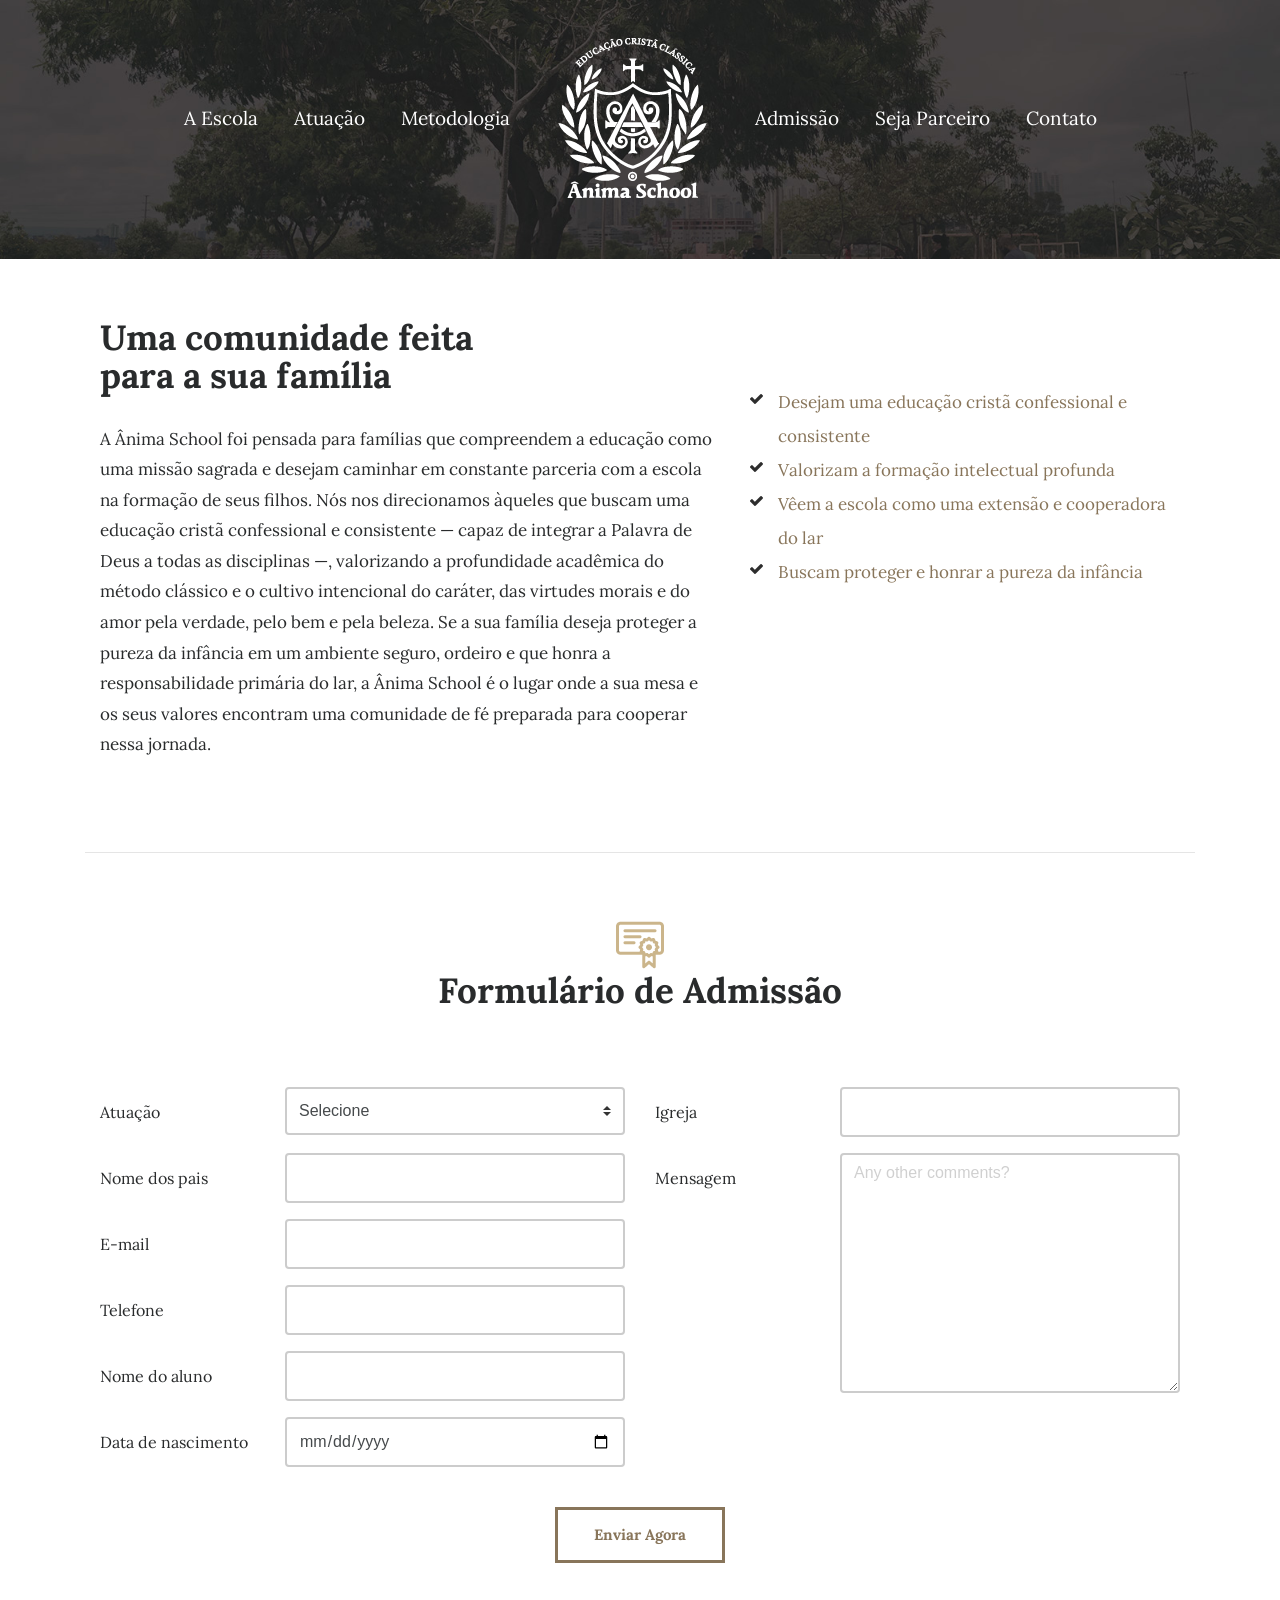
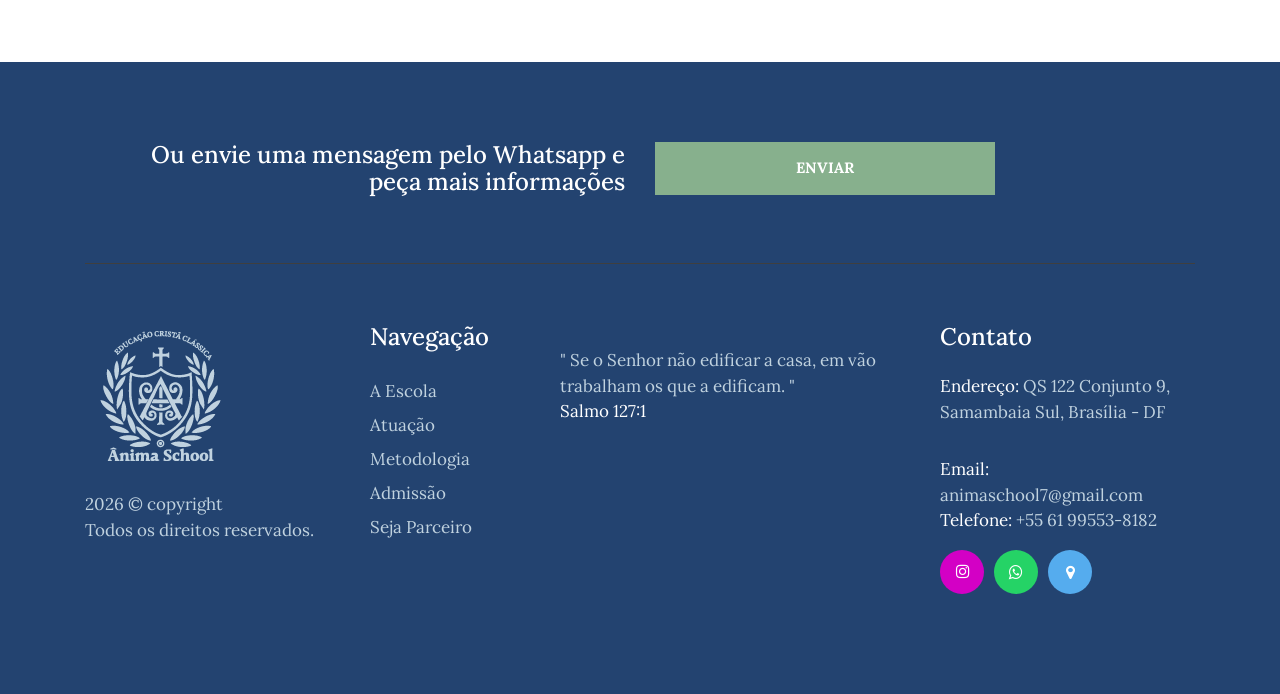
==== commit 8985634b: "Add files via upload" ====
--- a/admissao.html
+++ b/admissao.html
@@ -78,15 +78,15 @@
             <div class="container">
                 <div class="row">
                     <div class="col-md-7 admission-form_mr">
-                        <h2>Normas para Admissão</h2>
-                        <p>Lorem Ipsum is simply dummy text of the printing and typesetting industry. Lorem Ipsum has been the industry's standard dummy text ever since the 1500s, when an unknown printer took a galley of type and scrambled it to make a type specimen book. It has survived not only five centuries. It has survived not only five centuries, but also the leap into electronic.</p>
+                        <h2>Uma comunidade feita<br>para a sua família</h2>
+                        <p>A Ânima School foi pensada para famílias que compreendem a educação como uma missão sagrada e desejam caminhar em constante parceria com a escola na formação de seus filhos. Nós nos direcionamos àqueles que buscam uma educação cristã confessional e consistente — capaz de integrar a Palavra de Deus a todas as disciplinas —, valorizando a profundidade acadêmica do método clássico e o cultivo intencional do caráter, das virtudes morais e do amor pela verdade, pelo bem e pela beleza. Se a sua família deseja proteger a pureza da infância em um ambiente seguro, ordeiro e que honra a responsabilidade primária do lar, a Ânima School é o lugar onde a sua mesa e os seus valores encontram uma comunidade de fé preparada para cooperar nessa jornada.</p>
                     </div>
                     <div class="col-md-5 admission-form_mr">
                         <ul class="admission-form_listed">
-                            <li>Donec molestie felis eget justo pellentesque</li>
-                            <li>Phasellus et justo sit amet nisl fringilla semper.</li>
-                            <li>Nam vitae ligula at risus posuere laoreet.</li>
-                            <li>Mauris tempor ex id sapien tincidunt porta</li>
+                            <li>Desejam uma educação cristã confessional e consistente</li>
+                            <li>Valorizam a formação intelectual profunda</li>
+                            <li>Vêem a escola como uma extensão e cooperadora do lar</li>
+                            <li>Buscam proteger e honrar a pureza da infância</li>
                         </ul>
                     </div>
                 </div>
@@ -180,15 +180,6 @@
                             <div class="row form-group">
                                 <div class="col-lg-4">
                                     <label>
-                                        Education</label>
-                                </div>
-                                <div class="col-lg-8">
-                                    <input type="text" name="education" class="form-control" required>
-                                </div>
-                            </div>
-                            <div class="row form-group">
-                                <div class="col-lg-4">
-                                    <label>
                                         Mensagem</label>
                                 </div>
                                 <div class="col-lg-8">
@@ -223,7 +214,7 @@
 								<h3 style="text-align: right;">Ou envie uma mensagem pelo Whatsapp e peça mais informações</h3>
 							</div>
 							<div class="col-md-4">
-								<a href="#" class="btn btn-warning btn-3">ENVIAR</a>
+								<a href="https://wa.me/5561995538182" class="btn btn-warning btn-3">ENVIAR</a>
 							</div>
 						</div>
 					</div>
@@ -262,13 +253,13 @@
 				<div class="col-md-3">
 					<div class="address">
 						<h3>Contato</h3>
-						<p><span>Endereço: </span> QS 122 Conjunto 9,<br>Samambaia, Brasília - DF</p>
+						<p><span>Endereço: </span> QS 122 Conjunto 9,<br>Samambaia Sul, Brasília - DF</p>
 						<p><span>Email:</span> animaschool7@gmail.com
 						<br><span>Telefone:</span> +55 61 99553-8182</p>
 						<ul class="footer-social-icons">
-							<li><a href="#"><i class="fa fa-instagram fa-in" aria-hidden="true"></i></a></li>
-							<li><a href="#"><i class="fa fa-whatsapp fa-wt" aria-hidden="true"></i></a></li>
-							<li><a href="#"><i class="fa fa-map-marker fa-mp" aria-hidden="true"></i></a></li>
+							<li><a href="https://www.instagram.com/animaschool.ecc/"><i class="fa fa-instagram fa-in" aria-hidden="true"></i></a></li>
+							<li><a href="https://wa.me/5561995538182"><i class="fa fa-whatsapp fa-wt" aria-hidden="true"></i></a></li>
+							<li><a href="https://share.google/aSN2LRh8lrMYXtiBX"><i class="fa fa-map-marker fa-mp" aria-hidden="true"></i></a></li>
 						</ul>
 					</div>
 				</div>
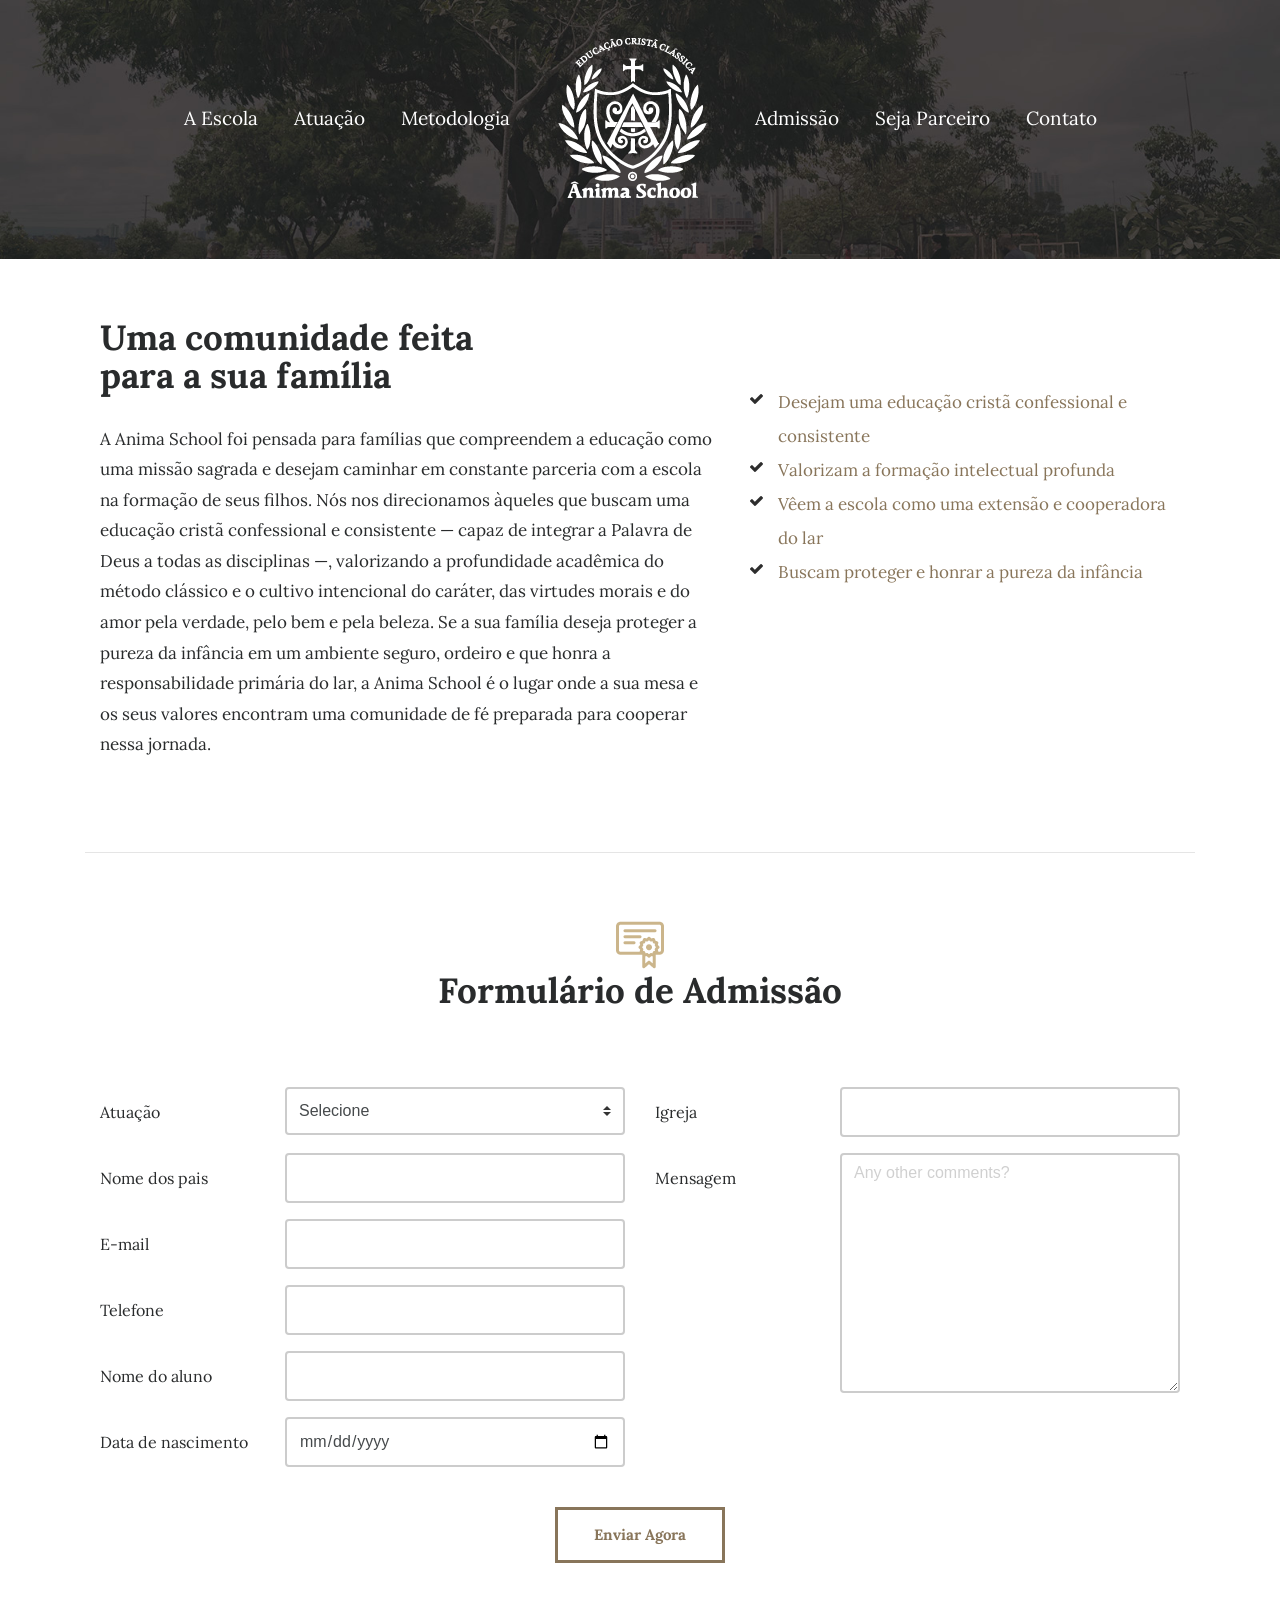
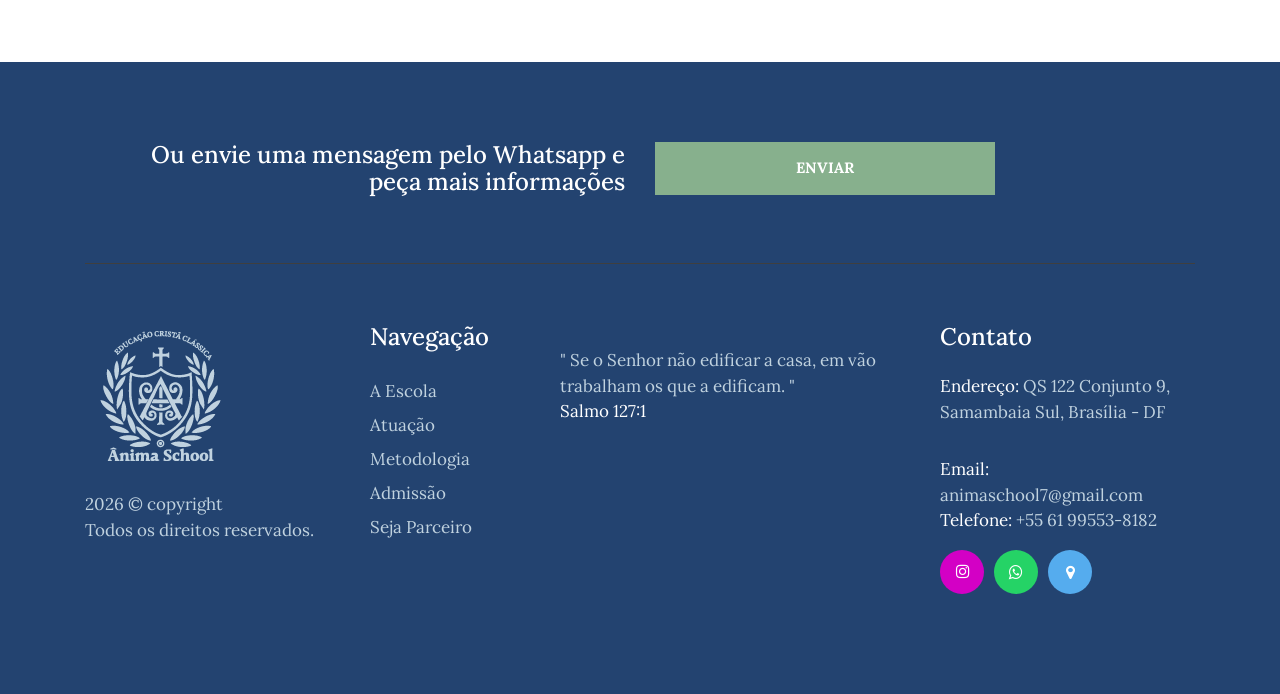
==== commit 34dad6b3: "Add files via upload" ====
--- a/admissao.html
+++ b/admissao.html
@@ -5,7 +5,7 @@
     <!-- Required meta tags -->
     <meta charset="utf-8">
     <meta name="viewport" content="width=device-width, initial-scale=1, shrink-to-fit=no">
-    <title>Ânima School - Educação Cristã Clássica em Brasília</title>
+    <title>Anima School - Admissão 2027</title>
 	<link rel="icon" type="image/x-icon" href="images/favicon.ico">
     <!-- Bootstrap CSS -->
     <link rel="stylesheet" href="css/bootstrap.min.css">
@@ -79,7 +79,7 @@
                 <div class="row">
                     <div class="col-md-7 admission-form_mr">
                         <h2>Uma comunidade feita<br>para a sua família</h2>
-                        <p>A Ânima School foi pensada para famílias que compreendem a educação como uma missão sagrada e desejam caminhar em constante parceria com a escola na formação de seus filhos. Nós nos direcionamos àqueles que buscam uma educação cristã confessional e consistente — capaz de integrar a Palavra de Deus a todas as disciplinas —, valorizando a profundidade acadêmica do método clássico e o cultivo intencional do caráter, das virtudes morais e do amor pela verdade, pelo bem e pela beleza. Se a sua família deseja proteger a pureza da infância em um ambiente seguro, ordeiro e que honra a responsabilidade primária do lar, a Ânima School é o lugar onde a sua mesa e os seus valores encontram uma comunidade de fé preparada para cooperar nessa jornada.</p>
+                        <p>A Anima School foi pensada para famílias que compreendem a educação como uma missão sagrada e desejam caminhar em constante parceria com a escola na formação de seus filhos. Nós nos direcionamos àqueles que buscam uma educação cristã confessional e consistente — capaz de integrar a Palavra de Deus a todas as disciplinas —, valorizando a profundidade acadêmica do método clássico e o cultivo intencional do caráter, das virtudes morais e do amor pela verdade, pelo bem e pela beleza. Se a sua família deseja proteger a pureza da infância em um ambiente seguro, ordeiro e que honra a responsabilidade primária do lar, a Anima School é o lugar onde a sua mesa e os seus valores encontram uma comunidade de fé preparada para cooperar nessa jornada.</p>
                     </div>
                     <div class="col-md-5 admission-form_mr">
                         <ul class="admission-form_listed">
